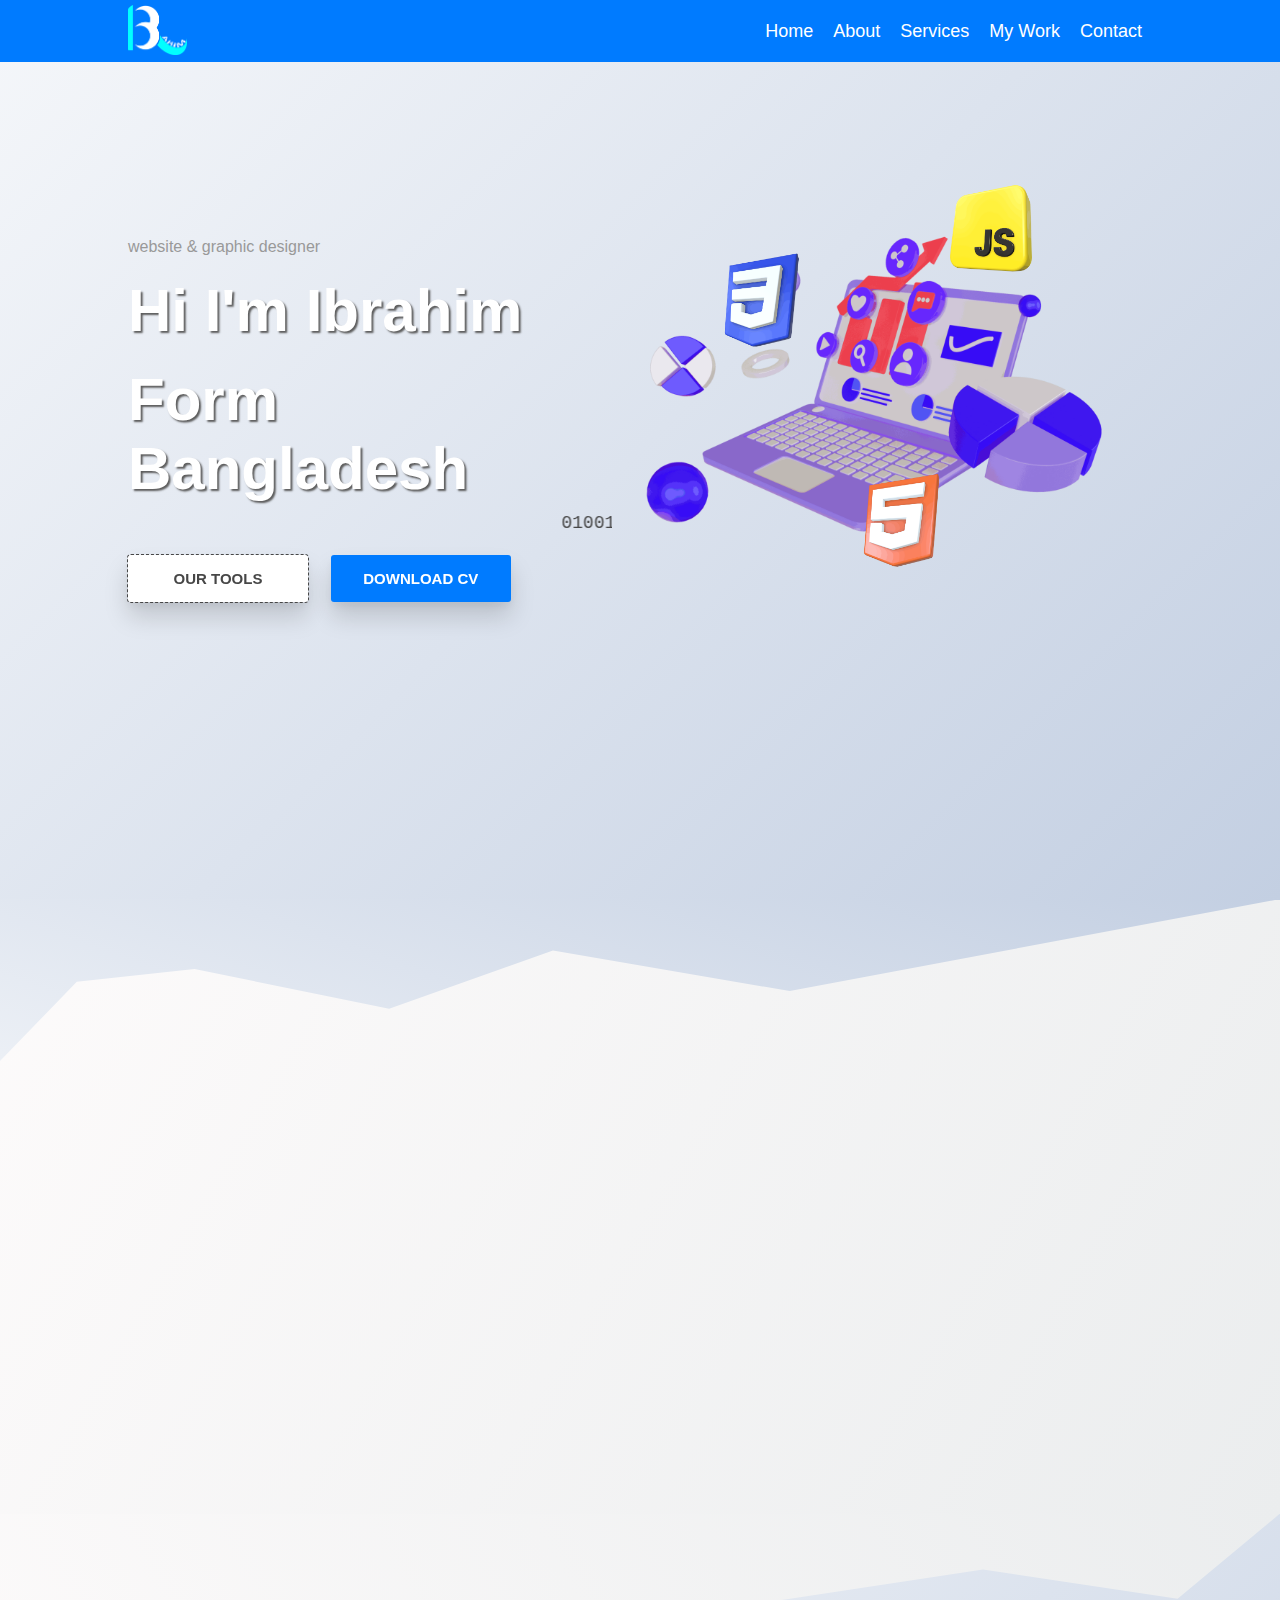
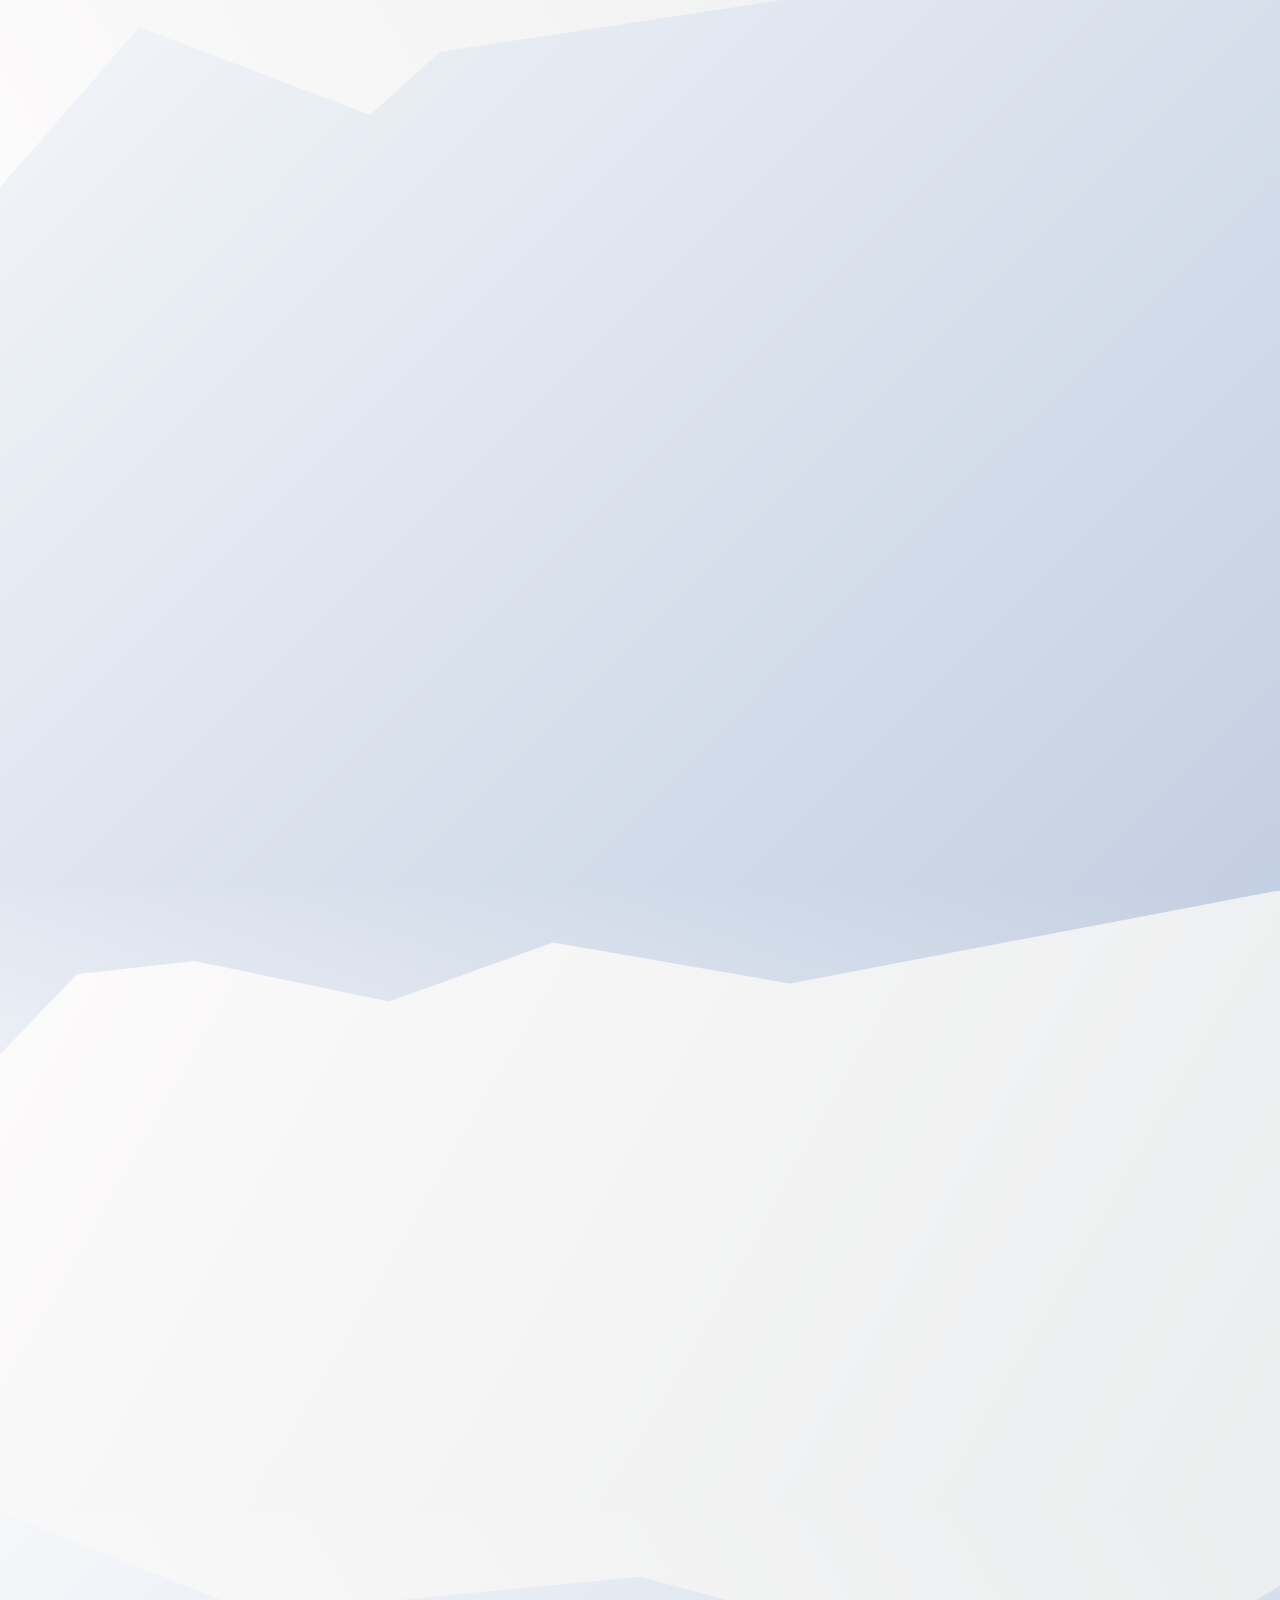
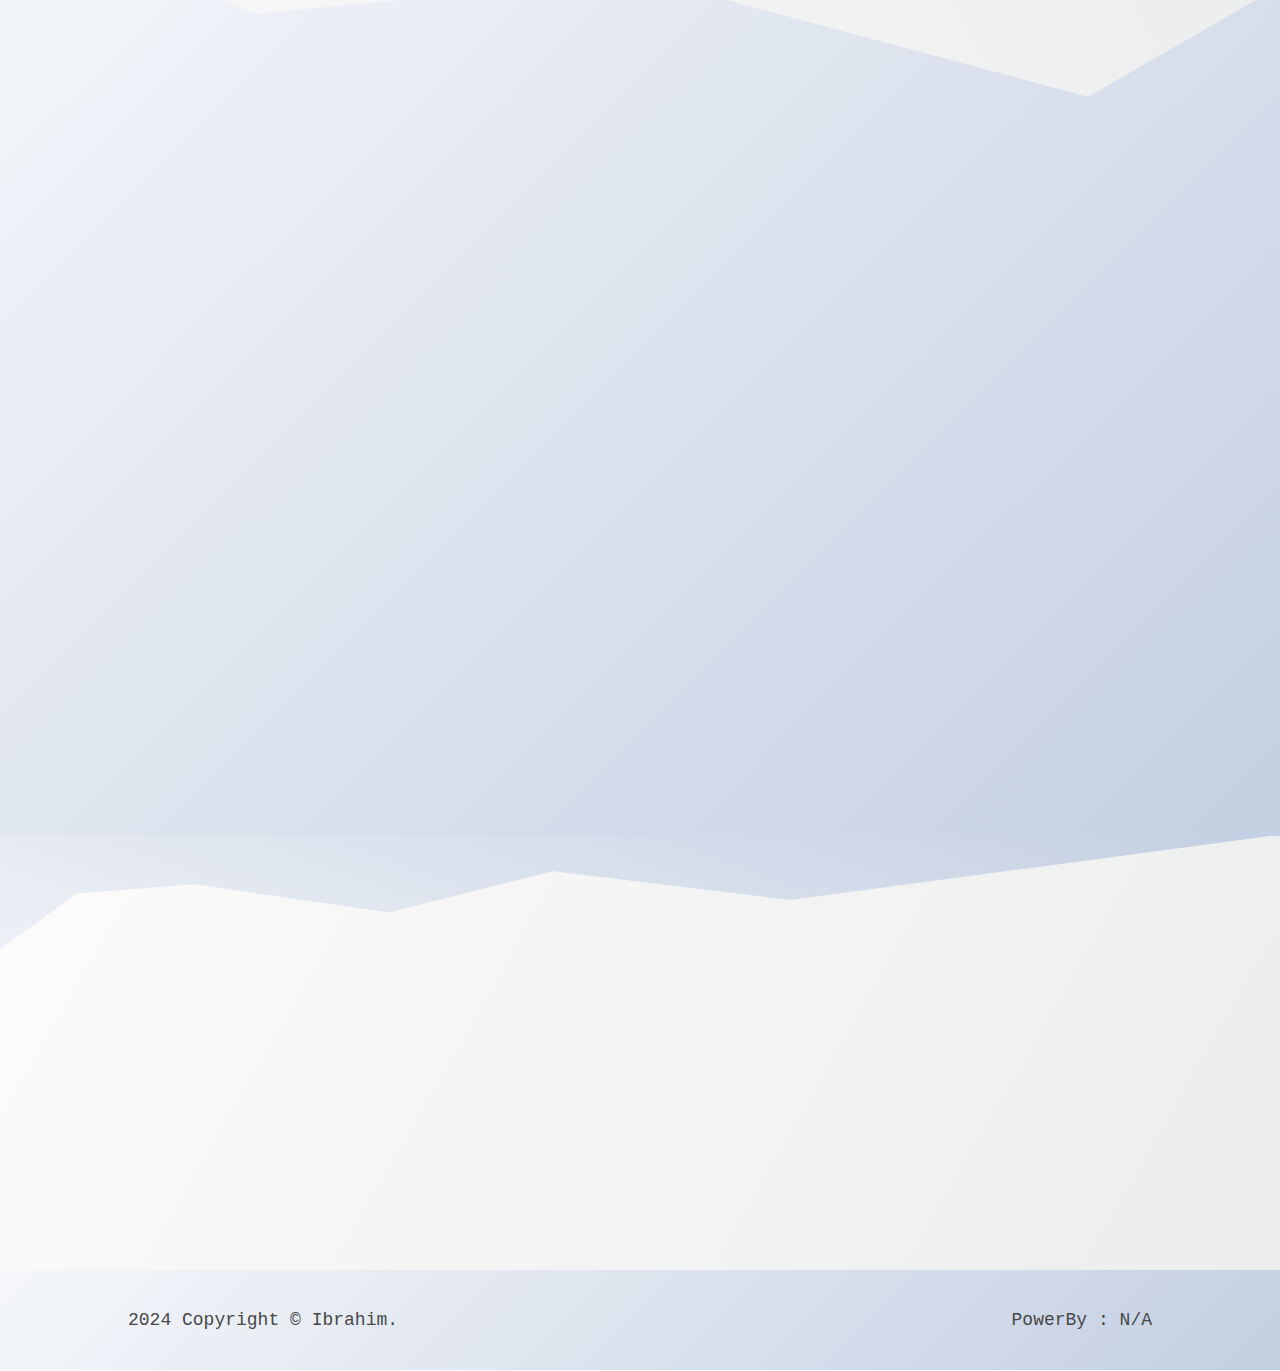
==== index.html @ 0390ce44 "v-1.0.0" ====
<!DOCTYPE html>
<html lang="en">
<head>
    <meta charset="UTF-8">
    <meta name="viewport" content="width=device-width, initial-scale=1.0">
    <link rel="shortcut icon" href="resources/img/html/title-logo.png" type="image/x-icon">
    <title>IBRAHIM</title>
    <!-- css -->
    <link rel="stylesheet" href="resources/css/style.css">
    <link rel="stylesheet" href="resources/css/resopnsiv.css">
    <link rel="stylesheet" href="resources/css/animatad.css">
    <!-- fontawesome -->
    <link rel="stylesheet" href="https://cdnjs.cloudflare.com/ajax/libs/font-awesome/6.4.2/css/all.min.css" integrity="sha512-z3gLpd7yknf1YoNbCzqRKc4qyor8gaKU1qmn+CShxbuBusANI9QpRohGBreCFkKxLhei6S9CQXFEbbKuqLg0DA==" crossorigin="anonymous" referrerpolicy="no-referrer" />
</head>
<body>
    <div class="loading-box" id="spinner" style="display:none;">
        <div class="spinner"></div>
    </div>
    <header id="home">
        <nav>
            <div class="row nav-row">
                <div class="logo-box">
                    <a href="#home"><img src="resources/img/html/logo.png" alt="IBRAHIM"></a>
                </div>
                <div class="small-menu">
                    <ul class="menu" id="menu">
                        <li><a href="#home"><i class="fa-solid fa-house"></i><span>home</span></a></li>
                        <li><a href="#about"><i class="fa-solid fa-user"></i><span>about</span></a></li>
                        <li><a href="#services"><i class="fa-solid fa-code-branch"></i><span>services</span></a></li>
                        <li><a href="#my-work"><i class="fa-regular fa-file-code"></i><span>my work</span></a></li>
                        <li><a href="#contact"><i class="fa-solid fa-id-card"></i><span>contact</span></a></li>
                    </ul>
                </div>
                <div class="nav-menu-box">
                    <div class="menu-icon" id="menu-icon">
                        <svg viewBox="0 0 1024 1024" class="icon" xmlns="http://www.w3.org/2000/svg"><path fill="#000000" d="M160 448a32 32 0 01-32-32V160.064a32 32 0 0132-32h256a32 32 0 0132 32V416a32 32 0 01-32 32H160zm448 0a32 32 0 01-32-32V160.064a32 32 0 0132-32h255.936a32 32 0 0132 32V416a32 32 0 01-32 32H608zM160 896a32 32 0 01-32-32V608a32 32 0 0132-32h256a32 32 0 0132 32v256a32 32 0 01-32 32H160zm448 0a32 32 0 01-32-32V608a32 32 0 0132-32h255.936a32 32 0 0132 32v256a32 32 0 01-32 32H608z"/></svg>
                    </div>
                    <ul class="all-device-menu">
                        <li><a href="#home">home</a></li>
                        <div class="noti-hov home-noti">
                            <p class="not-hov-p">! go to home</p>
                        </div>
                        <li><a href="#about">about</a></li>
                        <div class="noti-hov about-noti">
                            <p class="not-hov-p">! go to about</p>
                        </div>
                        <li><a href="#services">services</a></li>
                        <div class="noti-hov services-noti">
                            <p class="not-hov-p">! go to services</p>
                        </div>
                        <li><a href="#my-work">my work</a></li>
                        <div class="noti-hov my-work-noti">
                            <p class="not-hov-p">! go to my work</p>
                        </div>
                        <li><a href="#contact">contact</a></li>
                        <div class="noti-hov contact-noti">
                            <p class="not-hov-p">! go to contact</p>
                        </div>
                    </ul>
                </div>
            </div>
        </nav>
        <!-- header section -->
            <div class="row">
                <div class="header-section">
                    <div class="header-detail">
                        <p class="cap">
                            website & graphic designer
                        </p>
                        <div class="glitch-wrapper">
                            <h1 class="glitch" data-glitch="Hi I'm ibrahim">Hi I'm Ibrahim</h1>
                         </div>
                         <div class="glitch-wrapper">
                            <h1 class="glitch" data-glitch="Form Bangladesh">Form Bangladesh</h1>
                         </div>
                        <marquee class="binary" direction="left">
                            01001001 01000010 01010010 01000001 01001000 01001001 01001101
                        </marquee>
                        <div class="btn-row">
                            <a class="btn small-project" href="#">our tools</a>
                            <div class="noti-hov small-project-noti">
                                <p class="not-hov-p">! Here are all the small projects</p>
                            </div>
                            <a class="btn order-now" href="resources/img/about/ibrahim cv.pdf" download>download cv</a>
                            <div class="noti-hov download-cv-noti">
                                <p class="not-hov-p">! Download my CV</p>
                            </div>
                        </div> 
                    </div>
                    <div class="animatad-icon">
                        <img src="resources/img/3d/3d-laptop.png" alt="laptop" class="moveAni laptop">
                        <img src="resources/img/3d/3d-html.png" alt="html" class="moveAni html">
                        <img src="resources/img/3d/3d-js.png" alt="js" class="moveAni js">
                        <img src="resources/img/3d/3d-css.png" alt="css" class="moveAni css">
                    </div>
                </div>
            </div>
    </header>
    <!-- about section start -->
    <section id="about">
        <div class="row">
            <div class="about-box">
                <div class="about-col-a">
                    <img class="profile scroll-to-left" src="resources/img/about/ibrahim.jpg" alt="ibrahim">
                </div>
                <div class="about-col-b">
                    <h2 class="scroll-to-bottom about-h2">about me</h2>
                    <div class="about-me-detail scroll-to-bottom">
                        <ul>
                            <li><b>Name :</b> Ibrahim</li>
                            <li><b>Country :</b> Bangladesh</li>
                            <li><b>City :</b> Dhaka</li>
                            <li><b>Mobile :</b> +880 1908-111251</li>
                        </ul>
                    </div>
                    <p class="about-des scroll-to-bottom">
                        I am Ibrahim, an 11th grade student from Bangladesh, a budding graphic and web designer. With a keen eye for aesthetics and a passion for digital artistry, I have mastered the craft of creating visually stunning websites and graphics. My creative journey holds immense potential, promising a dynamic future in design.
                    </p>
                    <div class="tab-titles scroll-to-bottom">
                        <p class="tab-links active-link p-btn" onclick="opentab('education')">Education</p>
                        <p class="tab-links p-btn" onclick="opentab('skills')">Skills</p>
                        <p class="tab-links p-btn" onclick="opentab('experience')">Experience</p>
                    </div>
                    <div class="tab-contents active-tab scroll-to-bottom" id="education">
                        <table>
                            <tr>
                                <th>school</th>
                                <th>Grade</th>
                                <th>year</th>
                                <th>gpa</th>
                            </tr>
                            <tr>
                                <td>PBGPS</td>
                                <td>PSC</td>
                                <td>2015</td>
                                <td>3.08</td>
                            </tr>
                            <tr>
                                <td>BHS</td>
                                <td>JSC</td>
                                <td>2020</td>
                                <td>n/a</td>
                            </tr>
                            <tr>
                                <td>BHS</td>
                                <td>SSC</td>
                                <td>2023</td>
                                <td>3.82</td>
                            </tr>
                            <tr>
                                <td>ADC</td>
                                <td>HSC</td>
                                <td>coming soon</td>
                                <td>coming soon</td>
                            </tr>
                        </table>
                    </div>
                    <div class="tab-contents tab-contents-2 scroll-to-bottom" id="skills">
                        <ul>
                            <li>web Devlopment</li>
                            <li>graphic design</li>
                            <li>microsoft office</li>
                        </ul>
                    </div>
                    <div class="tab-contents tab-contents-3 scroll-to-bottom" id="experience">
                        <div class="about-skill-btn">
                            <p class="tab-about-skill active-about-skill p-btn" onclick="openskilltab('web')">Web</p>
                            <p class="tab-about-skill p-btn" onclick="openskilltab('graphic')">Graphic</p>
                            <p class="tab-about-skill p-btn" onclick="openskilltab('office')">Office</p>
                        </div>
                        <table id="web" class="tab-about-contents active-about-tab">
                            <tr>
                                <th>Company</th>
                                <td>my home</td>
                            </tr>
                            <tr>
                                <th>Duration</th>
                                <td>feb 2022 - now</td>
                            </tr>
                            <tr>
                                <th>Responsibilities</th>
                                <td rowspan="5">
                                    <ul class="about-ul-li">
                                        <li>Developed and maintained the company website.</li>
                                        <li>Implemented responsive design to ensure usability on various devices.</li>
                                        <li>Collaborated with the design team to enhance user experience.</li>
                                    </ul>
                                </td>
                            </tr>
                            <tr>
                                <td></td>
                            </tr>
                            <tr>
                                <td></td>
                            </tr>
                            <tr>
                                <td></td>
                            </tr>
                            <tr>
                                <td></td>
                            </tr>
                        </table>
                        <table id="graphic" class="tab-about-contents">
                            <tr>
                                <th>Company</th>
                                <td>Gazistationary</td>
                            </tr>
                            <tr>
                                <th>Duration</th>
                                <td>jan 2023 - jan 2024</td>
                            </tr>
                            <tr>
                                <th>Responsibilities</th>
                                <td rowspan="5">
                                    <ul class="about-ul-li">
                                        <li>Created visual content for marketing campaigns.</li>
                                        <li>Designed logos, brochures, and social media graphics.</li>
                                        <li>Worked closely with clients to understand their design needs.</li>
                                    </ul>
                                </td>
                            </tr>
                            <tr>
                                <td></td>
                            </tr>
                            <tr>
                                <td></td>
                            </tr>
                            <tr>
                                <td></td>
                            </tr>
                            <tr>
                                <td></td>
                            </tr>
                        </table>
                        <table id="office" class="tab-about-contents">
                            <tr>
                                <th>Company</th>
                                <td>Gazistationary</td>
                            </tr>
                            <tr>
                                <th>Duration</th>
                                <td>jan 2023 - jan 2024</td>
                            </tr>
                            <tr>
                                <th>Responsibilities</th>
                                <td rowspan="5">
                                    <ul class="about-ul-li">
                                        <li>Prepared and edited documents in Microsoft Word, ensuring accuracy and professionalism.</li>
                                        <li>Maintained and organized data in Excel, utilizing formulas and pivot tables for data analysis.</li>
                                        <li>Designed engaging PowerPoint presentations for team meetings and client pitches.</li>
                                    </ul>
                                </td>
                            </tr>
                            <tr>
                                <td></td>
                            </tr>
                            <tr>
                                <td></td>
                            </tr>
                            <tr>
                                <td></td>
                            </tr>
                            <tr>
                                <td></td>
                            </tr>
                        </table>
                    </div>
                </div>
            </div>
        </div>
    </section>
    <!-- about section end -->
    <!-- skill section start -->
    <section id="skill">
        <div class="row">
            <h2 class="scroll-to-bottom">my skills</h2>
        </div>
        <div class="row">
            <div class="skill-btn scroll-to-bottom">
                <p class="tab-skill active-skill p-btn" onclick="openSkill('all', event)">all</p>
                <p class="tab-skill p-btn" onclick="openSkill('web-design', event)">Web</p>
                <p class="tab-skill p-btn" onclick="openSkill('graphic-design', event)">Graphic</p>
                <p class="tab-skill p-btn" onclick="openSkill('ms-office', event)">MS Office</p>
            </div>
        </div>
        <div class="row">
            <!-- web-design -->
            <div class="tab-skill-content" id="web-design">
                <h3 class="scroll-to-bottom">web design</h3>
                <div class="table-box">
                    <table>
                        <tr class="scroll-to-bottom">
                            <td><img src="resources/img/softwer-logo/web/html.png" alt="HTML" class="skill-icon"></td>
                            <td id="skill-text">html</td>
                            <td>
                                <div class="skill-box">
                                    <div class="skill-persen html">
                                        <p>85%</p>
                                    </div>
                                </div>
                            </td>
                        </tr>
                        <tr class="scroll-to-bottom">
                            <td><img src="resources/img/softwer-logo/web/css.png" alt="css" class="skill-icon"></td>
                            <td class="skill-text">css</td>
                            <td>
                                <div class="skill-box">
                                    <div class="skill-persen css">
                                        <p>75%</p>
                                    </div>
                                </div>
                            </td>
                        </tr>
                        <tr class="scroll-to-bottom">
                            <td><img src="resources/img/softwer-logo/web/js.png" alt="js" class="skill-icon"></td>
                            <td class="skill-text">Javascript</td>
                            <td>
                                <div class="skill-box">
                                    <div class="skill-persen js">
                                        <p>20%</p>
                                    </div>
                                </div>
                            </td>
                        </tr>
                    </table>
                    <!------------ table ------------>
                    <table>
                        <tr class="scroll-to-bottom">
                            <td><img src="resources/img/softwer-logo/web/php.png" alt="php" class="skill-icon"></td>
                            <td class="skill-text">php</td>
                            <td>
                                <div class="skill-box">
                                    <div class="skill-persen php">
                                        <p></p>
                                    </div>
                                </div>
                            </td>
                        </tr>
                        <tr class="scroll-to-bottom">
                            <td><img src="resources/img/softwer-logo/web/typescript.png" alt="TY" class="skill-icon"></td>
                            <td class="skill-text">typescript</td>
                            <td>
                                <div class="skill-box">
                                    <div class="skill-persen ty">
                                        <p></p>
                                    </div>
                                </div>
                            </td>
                        </tr>
                        <tr class="scroll-to-bottom">
                            <td><img src="resources/img/softwer-logo/web/react.png" alt="react" class="skill-icon"></td>
                            <td class="skill-text">react</td>
                            <td>
                                <div class="skill-box">
                                    <div class="skill-persen react">
                                        <p></p>
                                    </div>
                                </div>
                            </td>
                        </tr>
                    </table>
                    <!------------ table ------------>
                    <table>
                        <tr class="scroll-to-bottom">
                            <td><img src="resources/img/softwer-logo/web/rust.png" alt="rust" class="skill-icon"></td>
                            <td class="skill-text">rust</td>
                            <td>
                                <div class="skill-box">
                                    <div class="skill-persen rust">
                                        <p></p>
                                    </div>
                                </div>
                            </td>
                        </tr>
                        <tr class="scroll-to-bottom">
                            <td><img src="resources/img/softwer-logo/web/python.png" alt="python" class="skill-icon"></td>
                            <td class="skill-text">python</td>
                            <td>
                                <div class="skill-box">
                                    <div class="skill-persen python">
                                        <p></p>
                                    </div>
                                </div>
                            </td>
                        </tr>
                        <tr class="scroll-to-bottom">
                            <td><img src="resources/img/softwer-logo/web/swift.png" alt="SWIFT" class="skill-icon"></td>
                            <td class="skill-text">swift</td>
                            <td>
                                <div class="skill-box">
                                    <div class="skill-persen swift">
                                        <p></p>
                                    </div>
                                </div>
                            </td>
                        </tr>
                    </table>
                </div>
            </div>
            <!-- graphic-design -->
            <div class="tab-skill-content" id="graphic-design">
                <h3 class="scroll-to-bottom">graphic design</h3>
                <div class="table-box">
                    <table>
                        <tr class="scroll-to-bottom">
                            <td><img src="resources/img/softwer-logo/graphic/photoshop.png" alt="photoshop" class="skill-icon"></td>
                            <td class="skill-text">photoshop</td>
                            <td>
                                <div class="skill-box">
                                    <div class="skill-persen photoshop">
                                        <p>70%</p>
                                    </div>
                                </div>
                            </td>
                        </tr>
                        <tr class="scroll-to-bottom">
                            <td><img src="resources/img/softwer-logo/graphic/illustrotor.png" alt="illustrotor" class="skill-icon"></td>
                            <td class="skill-text">illustrotor</td>
                            <td>
                                <div class="skill-box">
                                    <div class="skill-persen illustrotor">
                                        <p>45%</p>
                                    </div>
                                </div>
                            </td>
                        </tr>
                        <tr class="scroll-to-bottom">
                            <td><img src="resources/img/softwer-logo/graphic/canva.png" alt="canva" class="skill-icon"></td>
                            <td class="skill-text">canva</td>
                            <td>
                                <div class="skill-box">
                                    <div class="skill-persen canva">
                                        <p>51%</p>
                                    </div>
                                </div>
                            </td>
                        </tr>
                    </table>
                    <!------------ table ------------>
                    <table>
                        <tr class="scroll-to-bottom">
                            <td><img src="resources/img/softwer-logo/graphic/inDesign.png" alt="inDesign" class="skill-icon"></td>
                            <td class="skill-text">inDesign</td>
                            <td>
                                <div class="skill-box">
                                    <div class="skill-persen inDesign">
                                        <p>20%</p>
                                    </div>
                                </div>
                            </td>
                        </tr>
                        <tr class="scroll-to-bottom">
                            <td><img src="resources/img/softwer-logo/graphic/figma.png" alt="figma" class="skill-icon"></td>
                            <td class="skill-text">figma</td>
                            <td>
                                <div class="skill-box">
                                    <div class="skill-persen figma">
                                        <p>55%</p>
                                    </div>
                                </div>
                            </td>
                        </tr>
                        <tr class="scroll-to-bottom">
                            <td><img src="resources/img/softwer-logo/graphic/GIMP.png" alt="gimp" class="skill-icon"></td>
                            <td class="skill-text">gimp</td>
                            <td>
                                <div class="skill-box">
                                    <div class="skill-persen gimp">
                                        <p></p>
                                    </div>
                                </div>
                            </td>
                        </tr>
                    </table>
                    <!------------ table ------------>
                    <table>
                        <tr class="scroll-to-bottom">
                            <td><img src="resources/img/softwer-logo/graphic/blender.png" alt="blender" class="skill-icon"></td>
                            <td class="skill-text">blender</td>
                            <td>
                                <div class="skill-box">
                                    <div class="skill-persen blender">
                                        <p></p>
                                    </div>
                                </div>
                            </td>
                        </tr>
                        <tr class="scroll-to-bottom">
                            <td><img src="resources/img/softwer-logo/graphic/pixlr.png" alt="pixlr" class="skill-icon"></td>
                            <td class="skill-text">pixlr</td>
                            <td>
                                <div class="skill-box">
                                    <div class="skill-persen pixlr">
                                        <p></p>
                                    </div>
                                </div>
                            </td>
                        </tr>
                        <tr class="scroll-to-bottom">
                            <td><img src="resources/img/softwer-logo/graphic/Affinity_Photo.png" alt="Affinity_Photo" class="skill-icon"></td>
                            <td class="skill-text">affinity photo</td>
                            <td>
                                <div class="skill-box">
                                    <div class="skill-persen Affinity_Photo">
                                        <p></p>
                                    </div>
                                </div>
                            </td>
                        </tr>
                    </table>
                </div>
            </div>
            <!-- ms-office -->
            <div class="tab-skill-content" id="ms-office">
                <h3 class="scroll-to-bottom">ms office</h3>
                <div class="table-box">
                    <table>
                        <tr class="scroll-to-bottom">
                            <td><img src="resources/img/softwer-logo/office/msWord.png" alt="word" class="skill-icon"></td>
                            <td class="skill-text">word</td>
                            <td>
                                <div class="skill-box">
                                    <div class="skill-persen word">
                                        <p>90%</p>
                                    </div>
                                </div>
                            </td>
                        </tr>
                        <tr class="scroll-to-bottom">
                            <td><img src="resources/img/softwer-logo/office/msExcel.png" alt="excel" class="skill-icon"></td>
                            <td class="skill-text">excel</td>
                            <td>
                                <div class="skill-box">
                                    <div class="skill-persen excel">
                                        <p>65%%</p>
                                    </div>
                                </div>
                            </td>
                        </tr>
                        <tr class="scroll-to-bottom">
                            <td><img src="resources/img/softwer-logo/office/msPowerpoints.png" alt="powerPoint" class="skill-icon"></td>
                            <td class="skill-text">powerPoint</td>
                            <td>
                                <div class="skill-box">
                                    <div class="skill-persen powerPoint">
                                        <p>70%</p>
                                    </div>
                                </div>
                            </td>
                        </tr>
                    </table>
                    <!------------ table ------------>
                    <table>
                        <tr class="scroll-to-bottom">
                            <td><img src="resources/img/softwer-logo/office/OneNote.png" alt="OneNote" class="skill-icon"></td>
                            <td class="skill-text">OneNote</td>
                            <td>
                                <div class="skill-box">
                                    <div class="skill-persen OneNote">
                                        <p>20%</p>
                                    </div>
                                </div>
                            </td>
                        </tr>
                        <tr class="scroll-to-bottom">
                            <td><img src="resources/img/softwer-logo/office/Outlook.png" alt="Outlook" class="skill-icon"></td>
                            <td class="skill-text">Outlook</td>
                            <td>
                                <div class="skill-box">
                                    <div class="skill-persen Outlook">
                                        <p></p>
                                    </div>
                                </div>
                            </td>
                        </tr>
                        <tr class="scroll-to-bottom">
                            <td><img src="resources/img/softwer-logo/office/Publisher.png" alt="publisher" class="skill-icon"></td>
                            <td class="skill-text">publisher</td>
                            <td>
                                <div class="skill-box">
                                    <div class="skill-persen publisher">
                                        <p>20%</p>
                                    </div>
                                </div>
                            </td>
                        </tr>
                    </table>
                    <!------------ table ------------>
                    <table>
                        <tr class="scroll-to-bottom">
                            <td><img src="resources/img/softwer-logo/office/Access.png" alt="Access" class="skill-icon"></td>
                            <td class="skill-text">Access</td>
                            <td>
                                <div class="skill-box">
                                    <div class="skill-persen Access">
                                        <p>20%</p>
                                    </div>
                                </div>
                            </td>
                        </tr>
                        <tr class="scroll-to-bottom">
                            <td><img src="resources/img/softwer-logo/office/Skype_for_Business.png" alt="slype_for_business" class="skill-icon"></td>
                            <td class="skill-text">skype for business</td>
                            <td>
                                <div class="skill-box">
                                    <div class="skill-persen slype_for_business">
                                        <p></p>
                                    </div>
                                </div>
                            </td>
                        </tr>
                    </table>
                </div>
            </div>
        </div>
    </section>
    <!-- skill section end -->
    <!-- my services section start -->
    <section id="services">
        <div class="row">
            <h2 class="scroll-to-bottom">our services</h2>
        </div>
        <div class="row">
            <div class="services-box scroll-to-bottom">
                <div class="services-icon">
                    <?xml version='1.0' encoding='iso-8859-1'?>
                    <!-- License: CC0. Made by SVG Repo: https://www.svgrepo.com/svg/59637/coding -->
                    <svg version="1.1" xmlns="http://www.w3.org/2000/svg" viewBox="0 0 470 470" xmlns:xlink="http://www.w3.org/1999/xlink" enable-background="new 0 0 470 470">
                    <g>
                        <path d="m167.313,209.123c-2.12-3.559-6.723-4.726-10.281-2.605l-87.369,52.039c-2.271,1.352-3.663,3.8-3.663,6.443s1.392,5.091 3.662,6.443l87.369,52.039c1.203,0.717 2.525,1.058 3.831,1.058 2.556,0 5.048-1.308 6.45-3.663 2.12-3.559 0.953-8.162-2.605-10.281l-76.551-45.596 76.551-45.596c3.559-2.119 4.726-6.722 2.606-10.281z"/>
                        <path d="m302.688,320.877c1.403,2.356 3.894,3.663 6.45,3.663 1.306,0 2.628-0.341 3.831-1.058l87.369-52.039c2.271-1.353 3.662-3.8 3.662-6.443s-1.392-5.091-3.662-6.443l-87.369-52.039c-3.558-2.12-8.163-0.954-10.281,2.605-2.12,3.559-0.953,8.162 2.605,10.281l76.551,45.596-76.551,45.596c-3.559,2.119-4.726,6.722-2.605,10.281z"/>
                        <path d="m263.72,208.78l-69.893,104.078c-2.309,3.438-1.394,8.098 2.045,10.408 1.284,0.862 2.737,1.274 4.175,1.274 2.415,0 4.786-1.165 6.233-3.32l69.893-104.078c2.309-3.438 1.394-8.098-2.045-10.408-3.441-2.309-8.1-1.392-10.408,2.046z"/>
                        <path d="m462.5,22.5h-455c-4.143,0-7.5,3.358-7.5,7.5v410c0,4.142 3.357,7.5 7.5,7.5h455c4.143,0 7.5-3.358 7.5-7.5v-80c0-4.142-3.357-7.5-7.5-7.5s-7.5,3.358-7.5,7.5v72.5h-440v-335h440v232.5c0,4.142 3.357,7.5 7.5,7.5s7.5-3.358 7.5-7.5v-300c0-4.142-3.357-7.5-7.5-7.5zm-447.5,15h277.5v45h-277.5v-45zm292.5,45v-45h147.5v45h-147.5z"/>
                        <path d="m381.5,52c-4.411,0-8,3.589-8,8s3.589,8 8,8 8-3.589 8-8-3.589-8-8-8z"/>
                        <path d="m340.5,52c-4.411,0-8,3.589-8,8s3.589,8 8,8 8-3.589 8-8-3.589-8-8-8z"/>
                        <path d="m422.5,52c-4.411,0-8,3.589-8,8s3.589,8 8,8 8-3.589 8-8-3.589-8-8-8z"/>
                    </g>
                    </svg>
                </div>
                <div class="services-title">
                    <h3>Web Design</h3>
                </div>
                <div class="services-detail">
                    <p>
                        I create responsive and aesthetically pleasing websites using HTML, CSS, and JavaScript. My designs ensure a seamless experience across all devices.
                    </p>
                </div>
                <div class="button">
                    <a href="#" class="btn see-more">see more...</a>
                </div>
            </div>
            <div class="services-box scroll-to-bottom">
                <div class="services-icon">
                    <?xml version="1.0" encoding="utf-8"?>
                    <!-- License: CC Attribution. Made by Shannon E. Thomas: https://dribbble.com/shannonethomas -->
                    <svg version="1.1" id="Uploaded to svgrepo.com" xmlns="http://www.w3.org/2000/svg" xmlns:xlink="http://www.w3.org/1999/xlink" 
                         viewBox="0 0 32 32" xml:space="preserve">
                    <path class="feather_een" d="M29,4H3C1.343,4,0,5.343,0,7v16c0,1.657,1.343,3,3,3h9v3h-1.5c-0.276,0-0.5,0.224-0.5,0.5l0,0
                        c0,0.276,0.224,0.5,0.5,0.5h11c0.276,0,0.5-0.224,0.5-0.5l0,0c0-0.276-0.224-0.5-0.5-0.5H20v-3h9c1.657,0,3-1.343,3-3V7
                        C32,5.343,30.657,4,29,4z M19,29h-6v-3h6V29z M31,23c0,1.105-0.895,2-2,2H3c-1.105,0-2-0.895-2-2V7c0-1.105,0.895-2,2-2h26
                        c1.105,0,2,0.895,2,2V23z M25.805,9.03c-0.782-0.154-1.475,0.3-1.713,0.97H18V9h-4v1H7.908C7.67,9.33,6.976,8.876,6.195,9.03
                        c-0.573,0.113-1.04,0.572-1.16,1.144C4.83,11.145,5.565,12,6.5,12c0.652,0,1.202-0.419,1.408-1H14v0.224
                        c-4.388,0.897-7.745,4.658-7.986,9.246C5.999,20.757,6.227,21,6.515,21h0c0.263,0,0.484-0.204,0.497-0.467
                        c0.209-4.065,3.134-7.41,6.988-8.289V13h4v-0.757c3.854,0.88,6.779,4.225,6.988,8.289C25.002,20.796,25.222,21,25.485,21h0
                        c0.288,0,0.516-0.243,0.501-0.53c-0.241-4.588-3.598-8.349-7.986-9.246V11h6.092c0.207,0.581,0.756,1,1.408,1
                        c0.935,0,1.67-0.855,1.466-1.826C26.845,9.602,26.378,9.143,25.805,9.03z M6.5,11C6.224,11,6,10.776,6,10.5S6.224,10,6.5,10
                        S7,10.224,7,10.5S6.776,11,6.5,11z M17,12h-2v-2h2V12z M25.5,11c-0.276,0-0.5-0.224-0.5-0.5s0.224-0.5,0.5-0.5s0.5,0.224,0.5,0.5
                        S25.776,11,25.5,11z"/>
                    </svg>
                </div>
                <div class="services-title">
                    <h3>Graphic Design</h3>
                </div>
                <div class="services-detail">
                    <p>
                        With expertise in Photoshop, Illustrator, and Figma, I design visually compelling graphics, logos, and illustrations that elevate brand identity.
                    </p>
                </div>
                <div class="button">
                    <a href="#" class="btn see-more">see more...</a>
                </div>
            </div>
            <div class="services-box scroll-to-bottom">
                <div class="services-icon">
                    <?xml version="1.0" encoding="iso-8859-1"?>
                    <!-- Generator: Adobe Illustrator 19.0.0, SVG Export Plug-In . SVG Version: 6.00 Build 0)  -->
                    <!-- License: CC0. Made by SVG Repo: https://www.svgrepo.com/svg/76260/office -->
                    <svg version="1.1" id="Capa_1" xmlns="http://www.w3.org/2000/svg" xmlns:xlink="http://www.w3.org/1999/xlink" x="0px" y="0px"
                        viewBox="0 0 56 56" style="enable-background:new 0 0 56 56;" xml:space="preserve">
                    <g>
                        <path d="M50.794,4.953l-16-4.909c-0.22-0.067-0.458-0.058-0.67,0.03l-29,11.8C4.747,12.027,4.5,12.393,4.5,12.8v31.346
                            c0,0.417,0.259,0.79,0.649,0.937l29,10.854C34.262,55.979,34.381,56,34.5,56c0.08,0,0.16-0.01,0.238-0.029l16-3.928
                            c0.447-0.109,0.762-0.51,0.762-0.971V5.909C51.5,5.47,51.213,5.082,50.794,4.953z M14.894,41.919
                            C15.262,41.762,15.5,41.401,15.5,41V13.812l17-3.579v36.602l-21.395-3.291L14.894,41.919z M49.5,50.288l-14.938,3.667
                            l-21.685-8.116l20.472,3.15C33.398,48.996,33.449,49,33.5,49c0.237,0,0.469-0.084,0.651-0.241C34.373,48.57,34.5,48.292,34.5,48V9
                            c0-0.302-0.136-0.587-0.37-0.776c-0.234-0.191-0.542-0.264-0.836-0.202l-19,4C13.831,12.119,13.5,12.528,13.5,13v27.341
                            l-6.394,2.74c-0.205,0.088-0.368,0.238-0.473,0.421L6.5,43.452V13.473L34.547,2.061L49.5,6.649V50.288z"/>
                    </g>
                    </svg>
                </div>
                <div class="services-title">
                    <h3>MS Office Applications</h3>
                </div>
                <div class="services-detail">
                    <p>
                        I offer professional services in MS Word, Excel, and PowerPoint, including document creation, data analysis, and presentation design to enhance productivity.
                    </p>
                </div>
                <div class="button">
                    <a href="#" class="btn see-more">see more...</a>
                </div>
            </div>
        </div>
    </section>
    <!-- my services section end -->
    <!-- my work section start -->
    <section id="my-work">
        <div class="row">
            <h2 class="scroll-to-bottom">my works</h2>
        </div>
        <div class="row">
            <div class="work-body">
                <div class="work-box scroll-to-bottom">
                    <div class="work-thumb">
                        <img src="resources/img/myWork/cuda-template-thumb.png" alt="cuda">
                    </div>
                    <div class="title-box">
                        <h6>cuda</h6>
                        <div class="work-menu-box">
                            <div class="icon-box work-icon">
                                <i class="fa-solid fa-ellipsis-vertical"></i>
                            </div>
                            <div class="work-menu">
                                <a href="#"><i class="fa-solid fa-arrow-down"></i><p>Download</p></a>
                                <a href="" class="share-link"><i class="fa-regular fa-share-from-square"></i><p>Share</p></a>
                                <a href="#contact"><i class="fa-regular fa-flag"></i><p>Report</p></a>
                            </div>
                        </div>
                    </div>
                    <div class="work-details">
                        <p>This cuda project is my first project. I did this design first after learning web design.</p>
                    </div>
                    <div class="buttons">
                        <a href="https://ibrahimis5684.github.io/cuda/" target="_blank" class="p-btn work-visit-btn">visit</a>
                    </div>
                </div>
                <div class="work-box scroll-to-bottom">
                    <div class="work-thumb">
                        <img src="resources/img/myWork/various-template.png" alt="petcare">
                    </div>
                    <div class="title-box">
                        <h6>petcare</h6>
                        <div class="work-menu-box">
                            <div class="icon-box work-icon">
                                <i class="fa-solid fa-ellipsis-vertical"></i>
                            </div>
                            <div class="work-menu">
                                <a href="#"><i class="fa-solid fa-arrow-down"></i><p>Download</p></a>
                                <a href="" class="share-link"><i class="fa-regular fa-share-from-square"></i><p>Share</p></a>
                                <a href="#contact"><i class="fa-regular fa-flag"></i><p>Report</p></a>
                            </div>
                        </div>
                    </div>
                    <div class="work-details">
                        <p>This petcare project is my second project. Made it to improve my skills.</p>
                    </div>
                    <div class="buttons">
                        <a href="https://ibrahimis5684.github.io/petCare/" target="_blank" class="p-btn work-visit-btn">visit</a>
                    </div>
                </div>
                <div class="work-box scroll-to-bottom">
                    <div class="work-thumb">
                        <img src="resources/img/myWork/car-store.png" alt="carstore">
                    </div>
                    <div class="title-box">
                        <h6>carstore</h6>
                        <div class="work-menu-box">
                            <div class="icon-box work-icon">
                                <i class="fa-solid fa-ellipsis-vertical"></i>
                            </div>
                            <div class="work-menu">
                                <a href="#"><i class="fa-solid fa-arrow-down"></i><p>Download</p></a>
                                <a href="" class="share-link"><i class="fa-regular fa-share-from-square"></i><p>Share</p></a>
                                <a href="#contact"><i class="fa-regular fa-flag"></i><p>Report</p></a>
                            </div>
                        </div>
                    </div>
                    <div class="work-details">
                        <p>This carstore project is my third project. Made it to improve my skills.</p>
                    </div>
                    <div class="buttons">
                        <a href="https://ibrahimis5684.github.io/Car-Accessories/" target="_blank" class="p-btn work-visit-btn">visit</a>
                    </div>
                </div>
                <div class="work-box scroll-to-bottom">
                    <div class="work-thumb">
                        <img src="resources/img/myWork/American Food.png" alt="carstore">
                    </div>
                    <div class="title-box">
                        <h6>carstore</h6>
                        <div class="work-menu-box">
                            <div class="icon-box work-icon">
                                <i class="fa-solid fa-ellipsis-vertical"></i>
                            </div>
                            <div class="work-menu">
                                <a href="#"><i class="fa-solid fa-arrow-down"></i><p>Download</p></a>
                                <a href="" class="share-link"><i class="fa-regular fa-share-from-square"></i><p>Share</p></a>
                                <a href="#contact"><i class="fa-regular fa-flag"></i><p>Report</p></a>
                            </div>
                        </div>
                    </div>
                    <div class="work-details">
                        <p>Made it to improve my skills..</p>
                    </div>
                    <div class="buttons">
                        <a href="https://ibrahimis5684.github.io/american-food/" target="_blank" class="p-btn work-visit-btn">visit</a>
                    </div>
                </div>
                <div id="share-popup" class="share-popup">
                    <div class="popup-content">
                        <span class="close-btn">&times;</span>
                        <h3>Share This Content</h3>
                        <div class="copy-container">
                            <input type="text" value="https://ibrahimis5684.github.io/Portfolio/#my-work" id="copy-text" readonly>
                            <button class="copy-button" onclick="copyToClipboard()">Copy</button>
                            <span id="copy-feedback"></span>
                        </div>
                    </div>
                </div>
            </div>
        </div>
    </section>
    <!-- my work section end -->
    <!-- contact section start -->
    <section id="contact">
        <div class="row">
            <div class="contact-a">
                <h3 class="scroll-to-bottom">contact me</h3>
                <div class="e-mail scroll-to-bottom">
                    <i class="fa-regular fa-envelope"></i>
                    <p>ibrahim094islam@gmail.com</p>
                </div>
                <div class="phone scroll-to-bottom">
                    <i class="fa-solid fa-phone"></i>
                    <p>+880 1908-111251</p>
                </div>
                <div class="social-media scroll-to-bottom">
                    <a class="fa" href="https://www.facebook.com/ibrahim094is" target="_blank"><i class="fa-brands fa-facebook-f"></i></a>
                    <a class="in" href="https://www.instagram.com/ibrahim094is/" target="_blank"><i class="fa-brands fa-instagram"></i></a>
                    <a class="x" href="#" target="_blank"><i class="fa-brands fa-x-twitter"></i></a>
                    <a class="yt" href="https://www.youtube.com/@Ibrahim_gd" target="_blank"><i class="fa-brands fa-youtube"></i></a>
                    <a class="wa" href="#" target="_blank"><i class="fa-brands fa-whatsapp"></i></a>
                </div>
            </div>
            <div class="contact-b">
                <form name="submit-to-google-sheet">
                    <input class="value-input scroll-to-bottom" type="text" name="Name" placeholder="Your Name" required>
                    <input class="value-input scroll-to-bottom" type="email" name="Email" placeholder="Your Email Address" required>
                    <textarea class="comment scroll-to-bottom" name="Message" rows="6" placeholder="Your Message"></textarea>
                    <div class="sent-reset-btn-box scroll-to-top">
                        <button type="submit" class="p-btn input-btn" id="submitBtn">Send</button>
                    </div>
                </form>
            </div>
            </div>
        </div>
    </section>
    <!-- contact section end -->
    <!-- footer section start -->
    <footer>
        <div class="row">
            <div class="copyright">
                <p>2024 Copyright &copy; Ibrahim.</p>
            </div>
            <div class="sponser">
                <p>powerBy : <span>N/A</span></p>
            </div>
        </div>
    </footer>
    <!-- footer section end -->
    <!-- java script -->
    <script src="resources/js/script.js"></script>
    <script src="vendors/js/html5shiv-printshiv.min.js"></script>
    <script src="vendors/js/respond.min.js"></script>
    
</body>
</html>
---- resources/css/style.css ----
* {
    margin: 0;
    padding: 0;
    box-sizing: border-box;
}
html {
    scroll-behavior: smooth;
    font-size: 62.5%;
}
:root {
    --background-color: #ffffff;
    --text-color: #999999;
    --hard-text-color: #474747;
    --thim-color: #007bff;
    --thim-hov-color: #0056b3;
    --zero-color: #181818;
    /* background */
    --liner-bg-0-1: #f5f7fa;
    --liner-bg-1-1: #c3cfe2;
    --liner-bg-0-2: #fdfbfb;
    --liner-bg-2-2: #ebedee;
    /*box shedow */
    --p-btn-box-shadow-left: #00000026;
    --p-btn-box-shadow-right: #0000000d;
}
body {
    font-family: 'poppins', sans-serif;
}
::-webkit-scrollbar {
    width: .6rem;
    background: var(--text-color);
}
::-webkit-scrollbar-thumb {
    background: var(--thim-color);
    border-radius: 3rem;
    -webkit-border-radius: 3rem;
    -moz-border-radius: 3rem;
    -ms-border-radius: 3rem;
    -o-border-radius: 3rem;
}
::selection {
    background-color: var(--thim-color);
    color: var(--background-color);
    -webkit-text-fill-color: var(--background-color);
}
/* resuble compunents */
.row {
    padding: 0 10%;
}
ul li {
    list-style-type: none;
}
.btn {
    font-size: 1.5rem;
    text-align: center;
    text-transform: uppercase;
    font-weight: 600;
    color: var(--background-color);
    width: 18rem;
    padding: 1.5rem 0;
    background: var(--thim-color);
    text-decoration: none;
    display: inline-block;
    border-radius: .3rem;
    -webkit-border-radius: .3rem;
    -moz-border-radius: .3rem;
    -ms-border-radius: .3rem;
    -o-border-radius: .3rem;
    cursor: pointer;
    box-shadow: #00000026 0px 15px 25px, #0000000d 0px 5px 10px;
}
.btn:hover {
    background: var(--thim-hov-color);
}
.btn:active {
    background: var(--thim-color);
}
.noti-hov {
    position: absolute;
    top: 0;
    background: var(--background-color);
    padding: 1rem;
    border-radius: .3rem;
    -webkit-border-radius: .3rem;
    -moz-border-radius: .3rem;
    -ms-border-radius: .3rem;
    -o-border-radius: .3rem;
    opacity: 0;
    transition: all ease .4s;
    -webkit-transition: all ease .4s;
    -moz-transition: all ease .4s;
    -ms-transition: all ease .4s;
    -o-transition: all ease .4s;
    box-shadow: rgba(0, 0, 0, 0.15) 0px 15px 25px, rgba(0, 0, 0, 0.05) 0px 5px 10px;
}
.noti-hov::after {
    content: '';
    width: 0;
    height: 0;
    position: absolute;
    left: 0;
    border-style: solid;
    border-width: 2rem 2rem 0 2rem;
    border-color: var(--background-color) transparent transparent transparent;
}
.not-hov-p {
    font-size: 1.5rem;
    text-transform: capitalize;
    font-family: monospace;
}
h2 {
    font-size: 5rem;
    font-weight: 600;
    color: var(--text-color);
    text-transform: uppercase;
}
h3 {
    font-size: 3.5rem;
    font-weight: 600;
    text-transform: capitalize;
    color: var(--hard-text-color);
    margin-top: 3rem;
}
h4 {
    font-size: 2.5rem;
    font-weight: 600;
    text-transform: capitalize;
    margin-top: 2rem;
    color: var(--hard-text-color);
}
h5 {
    font-size: 2.5rem;
    font-weight: 600;
    color: var(--hard-text-color);
}
h6 {
    font-size: 2rem;
    font-weight: 600;
    color: var(--hard-text-color);
    text-transform: capitalize;
}
p {
    font-size: 1.6rem;
    font-weight: 400;
    color: var(--hard-text-color);
}
.scroll-to-top {
    transform: translateY(-10rem);
    -webkit-transform: translateY(-10rem);
    -moz-transform: translateY(-10rem);
    -ms-transform: translateY(-10rem);
    -o-transform: translateY(-10rem);
    opacity: 0;
    transition: all ease-in-out 1s;
    -webkit-transition: all ease-in-out 1s;
    -moz-transition: all ease-in-out 1s;
    -ms-transition: all ease-in-out 1s;
    -o-transition: all ease-in-out 1s;
}
.scroll-to-top.active {
    transform: translateY(0);
    -webkit-transform: translateY(0);
    -moz-transform: translateY(0);
    -ms-transform: translateY(0);
    -o-transform: translateY(0);
    opacity: 1;
}
.scroll-to-bottom {
    transform: translateY(10rem);
    -webkit-transform: translateY(10rem);
    -moz-transform: translateY(10rem);
    -ms-transform: translateY(10rem);
    -o-transform: translateY(10rem);
    opacity: 0;
    transition: all ease-in-out 1s;
    -webkit-transition: all ease-in-out 1s;
    -moz-transition: all ease-in-out 1s;
    -ms-transition: all ease-in-out 1s;
    -o-transition: all ease-in-out 1s;
}
.scroll-to-bottom.active {
    transform: translateY(0);
    -webkit-transform: translateY(0);
    -moz-transform: translateY(0);
    -ms-transform: translateY(0);
    -o-transform: translateY(0);
    opacity: 1;
}
.scroll-to-left {
    transform: translateX(-10rem);
    -webkit-transform: translateX(-10rem);
    -moz-transform: translateX(-10rem);
    -ms-transform: translateX(-10rem);
    -o-transform: translateX(-10rem);
    opacity: 0;
    transition: all ease-in-out 1s;
    -webkit-transition: all ease-in-out 1s;
    -moz-transition: all ease-in-out 1s;
    -ms-transition: all ease-in-out 1s;
    -o-transition: all ease-in-out 1s;
}
.scroll-to-left.active {
    transform: translateX(0);
    -webkit-transform: translateX(0);
    -moz-transform: translateX(0);
    -ms-transform: translateX(0);
    -o-transform: translateX(0);
    opacity: 1;
}
.scroll-to-right {
    transform: translateX(10rem);
    -webkit-transform: translateX(10rem);
    -moz-transform: translateX(10rem);
    -ms-transform: translateX(10rem);
    -o-transform: translateX(10rem);
    opacity: 0;
    transition: all ease-in-out 1s;
    -webkit-transition: all ease-in-out 1s;
    -moz-transition: all ease-in-out 1s;
    -ms-transition: all ease-in-out 1s;
    -o-transition: all ease-in-out 1s;
}
.scroll-to-right.active {
    transform: translateX(0);
    -webkit-transform: translateX(0);
    -moz-transform: translateX(0);
    -ms-transform: translateX(0);
    -o-transform: translateX(0);
    opacity: 1;
}
.p-btn {
    font-size: 2rem;
    font-weight: 600;
    background: var(--background-color);
    text-transform: capitalize;
    cursor: pointer;
    padding: .4rem 1rem;
    border-radius: .3rem;
    -webkit-border-radius: .3rem;
    -moz-border-radius: .3rem;
    -ms-border-radius: .3rem;
    -o-border-radius: .3rem;
    box-shadow: var(--p-btn-box-shadow-left) 0px 15px 25px, var(--p-btn-box-shadow-right) 0px 5px 10px;
    margin-left: .8rem;
    display: inline;
}
.tab-titles .tab-links:first-child,
.skill-btn .tab-skill:first-child,
.about-skill-btn .tab-about-skill:first-child {
    margin-left: 0;
}
.p-btn:hover {
    background: var(--thim-hov-color);
    color: var(--background-color);
}
.p-btn:active {
    background: var(--thim-color);
}
/* header section start*/
/* navigation start */
header nav {
    width: 100%;
    background: var(--thim-color);
    position: fixed;
    top: 0;
    z-index: 9999;
}
header nav .logo-box img {
    height: 5rem;
}
nav .nav-row {
    display: flex;
    align-items: center;
    justify-content: space-between;
    padding: .5rem 10%;
}
.nav-row .small-menu {
    display: none;
}
nav .nav-menu-box .menu-icon{
    display: none;
    cursor: pointer;
}
.menu-icon svg {
    width: 3rem;
    height: 3rem;
    fill: var(--hard-text-color);
    padding: 1rem;
    box-sizing: content-box;
    border-radius: 50%;
    -webkit-border-radius: 50%;
    -moz-border-radius: 50%;
    -ms-border-radius: 50%;
    -o-border-radius: 50%;
}
.menu-icon svg:hover {
    background: var(--background-color);
}
.small-menu {
    position: absolute;
    top: 7rem;
    right: 0;
    width: 50%;
    height: 40vh;
    background: var(--thim-color);
    padding: 2rem;
}
.small-menu .menu li a{
    font-size: 2.5rem;
    display: flex;
    align-items: center;
    gap: 1rem;
    margin-top: 1rem;
}
.small-menu .menu li a i {
    width: 3rem;
}
nav .nav-menu-box ul {
    display: flex;
    align-items: center;
}
nav .nav-menu-box ul li,
.small-menu .menu li {
    font-size: 1.8rem;
    text-decoration: none;
    text-transform: capitalize;
    background: transparent;
    padding: .4rem 1rem;
    border-radius: .3rem;
    -webkit-border-radius: .3rem;
    -moz-border-radius: .3rem;
    -ms-border-radius: .3rem;
    -o-border-radius: .3rem;
}
nav .nav-menu-box ul li a,
.small-menu .menu li a {
    text-decoration: none;
    color: var(--background-color);
}
nav .nav-menu-box ul li:hover,
.small-menu .menu li:hover {
    background: var(--thim-hov-color);
}
nav .nav-menu-box ul li:active,
.small-menu .menu li:active {
    background: var(--thim-color);
}
.nav-menu-box .noti-hov {
    top: 4.5rem;
}
.nav-menu-box .noti-hov::after {
    transform: rotate(180deg);
    -webkit-transform: rotate(180deg);
    -moz-transform: rotate(180deg);
    -ms-transform: rotate(180deg);
    -o-transform: rotate(180deg);
    top: -1rem;
}
nav .nav-menu-box {
    position: relative;
}
.about-noti {
    left: 7rem;
}
.services-noti {
    left: 14rem;
}
.my-work-noti {
    left: 22.5rem;
}
.contact-noti {
    right: 0;
}
.contact-noti::after {
    left: 10rem;
}
.nav-menu-box ul li:nth-child(1):hover ~ .home-noti {
    opacity: 1;
}
.nav-menu-box ul li:nth-child(3):hover ~ .about-noti {
    opacity: 1;
}
.nav-menu-box ul li:nth-child(5):hover ~ .services-noti {
    opacity: 1;
}
.nav-menu-box ul li:nth-child(7):hover ~ .my-work-noti {
    opacity: 1;
}
.nav-menu-box ul li:nth-child(9):hover ~ .contact-noti {
    opacity: 1;
}
/* navigation end */
header {
    width: 100%;
    height: 100vh;
    background-image: linear-gradient(135deg, var(--liner-bg-0-1) 0%, var(--liner-bg-1-1) 100%);
    background-size: cover;
    background-position: center;
}
.header-section {
    display: flex;
    align-items: center;
    justify-content: space-between;
    padding-top: 15rem;
}
/* ------------------------------------------------ */
header .cap {
    font-size: 1.6rem;
    color: var(--text-color);
}
/* ------------------------------------------------ */
header h1 {
    width: 100%;
    font-size: 6rem;
    margin-top: 2rem;
    text-shadow: .2rem .2rem .2rem #5c5c5c;
}
.glitch-wrapper {
    width: 100%;
    height: 100%;
    display: flex;
    align-items: center;
    justify-content: center;
    background-color: transparent;
 }
 
 .glitch {
    position: relative;
    color: var(--background-color);
    z-index: 1;
 }
 
 .glitch:before {
    content: attr(data-glitch);
    position: absolute;
    top: 0;
    left: -0.2rem;
    width: 100%;
    color: var(--background-color);
    background-color: transparent;
    overflow: hidden;
    clip: rect(0, 90rem, 0, 0);
    animation: noise-before 3s infinite linear alternate-reverse;
 }
 
 .glitch:after {
    content: attr(data-glitch);
    position: absolute;
    top: 0;
    left: .2rem;
    width: 100%;
    color: var(--background-color);
    background-color: transparent;
    overflow: hidden;
    clip: rect(0, 90rem, 0, 0);
    animation: noise-after 2s infinite linear alternate-reverse;
 }
.select{
    background: var(--thim-color);
    color: var(--background-color);
    -webkit-text-fill-color: var(--background-color);
}
/* ------------------------------------------------ */
header .binary {
    width: 100%;
    font-size: 1.8rem;
    color: var(--hard-text-color);
    font-family: monospace;
    margin-top: 1rem;
}
/* ------------------------------------------------ */
header .btn-row {
    margin-top: 2rem;
    position: relative;
}
header .small-project {
    background: var(--background-color);
    outline: .1rem dashed var(--hard-text-color);
    color: var(--hard-text-color);
    transition: transform .2s ease;
    -webkit-transition: transform .2s ease;
    -moz-transition: transform .2s ease;
    -ms-transition: transform .2s ease;
    -o-transition: transform .2s ease;
}
header .small-project:hover {
    background: var(--thim-color);
    color: var(--background-color);
    outline: none;
    transform: rotate(5deg);
    -webkit-transform: rotate(5deg);
    -moz-transform: rotate(5deg);
    -ms-transform: rotate(5deg);
    -o-transform: rotate(5deg);
}
header .small-project:active {
    background: var(--thim-hov-color);
}
.btn-row .small-project-noti {
    top: -6rem;
}
header .small-project:hover ~ .small-project-noti {
    opacity: 1;
}
header .order-now {
    margin-left: 2rem;
    transition: transform .2s ease;
    -webkit-transition: transform .2s ease;
    -moz-transition: transform .2s ease;
    -ms-transition: transform .2s ease;
    -o-transition: transform .2s ease;
}
header .order-now:hover {
    transform: rotate(-5deg);
    -webkit-transform: rotate(-5deg);
    -moz-transform: rotate(-5deg);
    -ms-transform: rotate(-5deg);
    -o-transform: rotate(-5deg);
}
.btn-row .download-cv-noti {
    top: -6rem;
    left: 20rem;
}
header .order-now:hover ~ .download-cv-noti {
    opacity: 1;
}
/* ------------------------------------------------ */
.animatad-icon{
    width: 54rem;
    height: 54rem;
    position: relative;
}
.animatad-icon .laptop {
    height: 54rem;
}
.animatad-icon .html,
.animatad-icon .js,
.animatad-icon .css {
    width: 10rem;
    left: 24rem;
    top: 32rem;
    position: absolute;
}
.animatad-icon .js {
    position: absolute;
    left: 33rem;
    top: 3rem;
}
.animatad-icon .css {
    position: absolute;
    left: 10rem;
    top: 10rem;
}
/* ------------------------------------------------ */
/* about section */
#about {
    padding: 6% 0;
    background-image: linear-gradient(120deg, var(--liner-bg-0-2) 0%, var(--liner-bg-2-2) 100%);
    position: relative;
}
#about::before{
    content: '';
    position: absolute;
    top: -0.1rem;
    left: 0;
    width: 100%;
    height: 50%;
    background-image: linear-gradient(20deg, var(--liner-bg-0-1) 0%, var(--liner-bg-1-1) 100%);
    clip-path: polygon(0% 0%, 100% 0%, 61.7% 30%, 43.2% 16.8%, 30.4% 35.8%, 15.2% 22.8%, 6% 27%, 0% 52.8%);
}
#about .about-box{
    display: flex;
    align-items: start;
}
.about-box .about-col-a img {
    width: 30rem;
    border-radius: 3rem;
    -webkit-border-radius: 3rem;
    -moz-border-radius: 3rem;
    -ms-border-radius: 3rem;
    -o-border-radius: 3rem;
    box-shadow: rgba(0, 0, 0, 0.25) 0px 14px 28px, rgba(0, 0, 0, 0.22) 0px 10px 10px;
}
.about-box .about-col-a img:hover {
    rotate: 7deg;
}
.about-col-b {
    padding-left: 5%;
    position: relative;
}
.about-me-detail {
    margin: 1rem 0;
}
.about-me-detail ul li{
    font-size: 1.6rem;
    color: var(--text-color);
    margin: .2rem 0;
}
.about-me-detail ul li b {
    color: var(--hard-text-color);
}
.about-col-b .about-des {
    margin: 1rem 0;
}
.about-col-b .tab-titles,
#skill .skill-btn {
    margin: 2rem 0;
    display: flex;
    align-items: center;
}
.tab-contents{
    display: none;
}
.tab-contents.active-tab{
    display: block;
}
.active-link,
.active-skill,
.active-about-skill {
    color: var(--background-color);
    background: var(--thim-color);
}
.tab-contents table tr{
    font-size: 1.8rem;
    color: var(--zero-color);
    text-align: left;
}
.tab-contents table tr td{
    padding-top: .6rem;
    padding-left: 3.5rem;
}
.tab-contents table tr td:first-child {
    padding-left: 0;
}
.tab-contents table tr th {
    padding-left: 3.5rem;
    text-transform: capitalize;
}
.tab-contents table tr th:first-child {
    padding-left: 0;
}
.tab-contents-3 table tr td {
    text-transform: uppercase;
}
.tab-contents-2 ul li{
    font-size: 1.8rem;
    font-weight: 400;
    text-transform: capitalize;
    list-style-type: disc;
    margin-top: 1.5rem;
}
.about-skill-btn {
    width: 30rem;
    height: 7rem;
    background: var(--background-color);
    display: flex;
    align-items: center;
    justify-content: space-evenly;
    position: relative;
    border-radius: .3rem;
    -webkit-border-radius: .3rem;
    -moz-border-radius: .3rem;
    -ms-border-radius: .3rem;
    -o-border-radius: .3rem;
}
.about-skill-btn::before {
    content: '';
    position: absolute;
    top: -1.5rem;
    right: 2rem;
    width: 0;
    height: 0;
    border-style: solid;
    border-width: 0 2rem 2rem 2rem;
    border-color: transparent transparent var(--background-color) transparent;
}
.about-ul-li li {
    list-style-type: disc;
    margin-top: 1rem;
}
.tab-about-contents{
    display: none;
}
.tab-about-contents.active-about-tab{
    display: block;
}
/* ------------------------------------------------ */
/* skill section */
#skill {
    padding: 6% 0;
    text-align: center;
    background-image: linear-gradient(135deg, var(--liner-bg-0-1) 0%, var(--liner-bg-1-1) 100%);
    position: relative;
}
#skill::before {
    content: '';
    position: absolute;
    top: 0;
    left: 0;
    width: 100%;
    height: 40%;
    background-image: linear-gradient(240deg, var(--liner-bg-2-2) 0%,var(--liner-bg-0-2) 100%);
    clip-path: polygon(100% 0%, 92% 21.8%, 76.8% 14.3%, 34.4% 35.3%, 28.9% 51.5%, 10.9% 29%, 0% 70%, 0% 0%);
}
#skill .row:nth-child(2) {
    display: inline-block;
    margin: 1rem 0;
}
#skill .table-box {
    display: flex;
    align-items: start;
    flex-wrap: wrap;
}
#skill table {
    border-collapse: collapse;
    font-size: 1.8rem;
    color: var(--hard-text-color);
    text-align: left;
    margin-top: 2rem;
    width: 33.33%;
}
table tr td {
    padding: .5rem 1rem;
}
#skill table tr td:nth-child(2) {
    width: 10rem;
    font-size: 1.6rem;
    text-transform: capitalize;
}
table tr td:first-child {
    padding: .5rem 0;
}
table tr td:nth-child(1) {
    width: 3rem;
}
.skill-icon {
    height: 3rem;
}
.skill-box {
    width: 100%;
    height: 2rem;
    background: var(--background-color);
    border-radius: .3rem;
    -webkit-border-radius: .3rem;
    -moz-border-radius: .3rem;
    -ms-border-radius: .3rem;
    -o-border-radius: .3rem;
    box-shadow: rgba(100, 100, 111, 0.2) 0px 7px 29px 0px;
    position: relative;
}
.skill-persen {
    position: absolute;
    left: 0;
    width: 0%;
    height: 100%;
    background: var(--thim-color);
    border-radius: .3rem;
    -webkit-border-radius: .3rem;
    -moz-border-radius: .3rem;
    -ms-border-radius: .3rem;
    -o-border-radius: .3rem;
    display: flex;
    align-items: center;
    justify-content: center;
}
.skill-persen p {
    color: var(--background-color);
}
/* skill persentis web dev */
.html {
    width: 85%;
}
.css {
    width: 75%;
}
.js {
    width: 20%;
}
.php {
    width: 0%;
}
.ty {
    width: 0%;
}
.react {
    width: 0%;
}
.rust {
    width: 0%;
}
.python {
    width: 0%;
}
.swift {
    width: 0%;
}
/* skill persentis graphic des*/
.photoshop {
    width: 70%;
}
.illustrotor {
    width: 45%;
}
.canva {
    width: 51%;
}
.inDesign {
    width: 20%;
}
.figma {
    width: 55%;
}
.gimp {
    width: 0%;
}
.blender {
    width: 0%;
}
.pixlr {
    width: 0%;
}
.Affinity_Photo {
    width: 0%;
}
/* skill persentis ms office*/
.word {
    width: 90%;
}
.excel {
    width: 65%;
}
.powerPoint {
    width: 70%;
}
.OneNote {
    width: 20%;
}
.Outlook {
    width: 0%;
}
.publisher {
    width: 20%;
}
.Access {
    width: 20%;
}
.slype_for_business {
    width: 0%;
}
.tab-skill-content {
    display: none;
}
/* ------------------------------------------------ */
/* our services section */
#services {
    padding: 6% 0;
    background-image: linear-gradient(120deg, var(--liner-bg-0-2) 0%, var(--liner-bg-2-2) 100%);
    position: relative;
    text-align: center;
}
#services::before{
    content: '';
    position: absolute;
    top: -0.1rem;
    left: 0;
    width: 100%;
    height: 50%;
    background-image: linear-gradient(20deg, var(--liner-bg-0-1) 0%, var(--liner-bg-1-1) 100%);
    clip-path: polygon(0% 0%, 100% 0%, 61.7% 30%, 43.2% 16.8%, 30.4% 35.8%, 15.2% 22.8%, 6% 27%, 0% 52.8%);
}
#services .row:nth-child(2) {
    display: flex;
    align-items: center;
    flex-wrap: wrap;
    margin-top: 5rem;
}
#services .services-box {
    background: var(--background-color);
    width: 31.33%;
    height: 34rem;
    padding: 4rem 2rem 10rem;
    margin: 1%;
    box-shadow: 0 2rem 2rem #0000001a;
    border-radius: 1.5rem;
    -webkit-border-radius: 1.5rem;
    -moz-border-radius: 1.5rem;
    -ms-border-radius: 1.5rem;
    -o-border-radius: 1.5rem;
    position: relative;
}
.services-box .services-icon svg {
    width: 5rem;
    fill: var(--text-color);
}
.services-box .services-title h3 {
    font-size: 2.2rem;
}
.services-box .services-detail p {
    margin-top: 2rem;
    color: var(--text-color);
}
.services-box .button .see-more {
    background: transparent;
    color: var(--hard-text-color);
    position: absolute;
    left: 0;
    bottom: 4rem;
    right: 0;
    margin: 1rem auto 0;
    text-transform: capitalize;
}
.services-box .button .see-more:hover {
    background: var(--thim-color);
    color: var(--background-color);
}
.services-box .button .see-more:active {
    background: var(--thim-hov-color);
}
/* ------------------------------------------------ */
/* my work section */
#my-work {
    padding: 6% 0;
    padding: 6% 0;
    background-image: linear-gradient(135deg, var(--liner-bg-0-1) 0%, var(--liner-bg-1-1) 100%);
    position: relative;
}
#my-work::before{
    content: '';
    position: absolute;
    top: -0.1rem;
    left: 0;
    width: 100%;
    height: 50%;
    background-image: linear-gradient(240deg, var(--liner-bg-2-2) 0%,var(--liner-bg-0-2) 100%);
    clip-path: polygon(0% 0%, 100% 0%, 100% 16%, 85% 40%, 50% 14%, 20% 22%, 0 0);
}
#my-work .row:nth-child(1) {
    text-align: center;
}
#my-work .work-body {
    display: flex;
    flex-wrap: wrap;
    margin-top: 5rem;
}
.work-box {
    width: 31.33%;
    padding: 1.5rem 1rem;
    margin: 1%;
    background: var(--background-color);
    border-radius: 1.5rem;
    -webkit-border-radius: 1.5rem;
    -moz-border-radius: 1.5rem;
    -ms-border-radius: 1.5rem;
    -o-border-radius: 1.5rem;
    box-shadow: 0 2rem 2rem #0000001a;
    position: relative;
}
.work-box::before {
    content: 'publish : aug 9,2024';
    width: 45%;
    height: 10%;
    clip-path: polygon(23.4% 0%, 34.6% 21.5%, 82.1% 22.5%, 100% 100%, 100% 100%, 0% 100%, 0% 0%);
    background: var(--thim-color);
    position: absolute;
    bottom: 0;
    left: 0;
    font-size: 1.2rem;
    text-transform: uppercase;
    color: var(--background-color);
    display: flex;
    align-items: end;
    padding: 0 0 1rem 1rem;
}
.work-box .work-thumb {
    width: 100%;
    height: 15rem;
    background: var(--text-color);
    border-radius: 1.5rem 1.5rem 0 0;
    -webkit-border-radius: 1.5rem 1.5rem 0 0;
    -moz-border-radius: 1.5rem 1.5rem 0 0;
    -ms-border-radius: 1.5rem 1.5rem 0 0;
    -o-border-radius: 1.5rem 1.5rem 0 0;
    overflow: hidden;
}
.work-box .work-thumb img {
    width: 100%;
}
.work-box .title-box {
    display: flex;
    align-items: center;
    justify-content: space-between;
}
.work-box .title-box h6 {
    margin: 1rem 0;
}
.work-menu-box .icon-box {
    width: 3rem;
    height: 3rem;
    display: flex;
    align-items: center;
    justify-content: center;
    font-size: 2rem;
    border-radius: 50%;
    -webkit-border-radius: 50%;
    -moz-border-radius: 50%;
    -ms-border-radius: 50%;
    -o-border-radius: 50%;
    cursor: pointer;
    position: relative;
}
.work-menu-box .icon-box:hover {
    background: var(--thim-color);
    color: var(--background-color);
}
.work-menu-box {
    position: relative;
}
.work-menu-box .work-menu {
    position: absolute;
    top: 3rem;
    left: -9.6rem;
    background: var(--background-color);
    box-shadow: rgba(0, 0, 0, 0.35) 0px 5px 15px;
    padding: 1rem 0;
    border-radius: .9rem;
    -webkit-border-radius: .9rem;
    -moz-border-radius: .9rem;
    -ms-border-radius: .9rem;
    -o-border-radius: .9rem;
    display: none;
    z-index: 999;
}
.work-menu a {
    display: flex;
    align-items: center;
    font-size: 2rem;
    color: var(--text-color);
    text-decoration: none;
    font-weight: 400;
    text-transform: capitalize;
    padding: .7rem 2rem;
}
.work-menu a i {
    width: 2rem;
}
.work-menu a p {
    color: var(--text-color);
    margin-left: 1.5rem;
}
.work-menu a:hover {
    color: var(--background-color);
    background: var(--thim-color);
}.work-menu a:active {
    background: var(--thim-hov-color);
}
.work-menu a:hover p {
    color: var(--background-color);
}
.work-box .work-details {
    width: 100%;
    height: 3.6rem;
    overflow: hidden;
}
.work-box .buttons .work-visit-btn {
    display: inline-block;
    margin: 2rem 0 0 0;
    color: var(--hard-text-color);
    text-decoration: none;
    float: right;
}
.work-box .buttons .work-visit-btn:hover {
    background: var(--thim-color);
    color: var(--background-color);
}
.work-box .buttons .work-visit-btn:active {
    background: var(--thim-hov-color);
}

/* Style for the popup background */
.share-popup {
    display: none;
    position: fixed;
    z-index: 1000;
    left: 0;
    top: 0;
    width: 100%;
    height: 100%;
    overflow: auto;
    background-color: rgba(0, 0, 0, 0.5);
}

/* Style for the popup content */
.popup-content {
    background-color: #fff;
    margin: 15% auto;
    padding: 2rem;
    border-radius: 1rem;
    width: 38.5rem;
    position: relative;
    text-align: center;
    -webkit-border-radius: 1rem;
    -moz-border-radius: 1rem;
    -ms-border-radius: 1rem;
    -o-border-radius: 1rem;
}

/* Style for the close button */
.close-btn {
    position: absolute;
    top: 1rem;
    right: 1.5rem;
    color: #000;
    font-size: 2.4rem;
    font-weight: bold;
    cursor: pointer;
}
.copy-container {
    display: flex;
    align-items: center;
    border: .1rem solid #ddd;
    padding: 0.5rem;
    background-color: #f9f9f9;
    width: 100%;
    margin-top: 2rem;
    border-radius: .8rem;
    -webkit-border-radius: .8rem;
    -moz-border-radius: .8rem;
    -ms-border-radius: .8rem;
    -o-border-radius: .8rem;
}

.copy-container input {
    border: none;
    background: transparent;
    font-size: 1.5rem;
    margin-right: 1rem;
    width: 100%;
    outline: none;
}

.copy-container input:focus {
    outline: none;
}

.copy-button {
    background-color: #007bff;
    color: #fff;
    border: none;
    padding: 0.5rem 1rem;
    border-radius: 8px;
    cursor: pointer;
    font-size: 1.5rem;
}

.copy-button:hover {
    background-color: #0056b3;
}

/* ------------------------------------------------ */
/* contact section */
#contact {
    padding: 6% 0;
    background-image: linear-gradient(120deg, var(--liner-bg-0-2) 0%, var(--liner-bg-2-2) 100%);
    position: relative;
}
#contact::before{
    content: '';
    position: absolute;
    top: -0.1rem;
    left: 0;
    width: 100%;
    height: 50%;
    background-image: linear-gradient(20deg, var(--liner-bg-0-1) 0%, var(--liner-bg-1-1) 100%);
    clip-path: polygon(0% 0%, 100% 0%, 61.7% 30%, 43.2% 16.8%, 30.4% 35.8%, 15.2% 22.8%, 6% 27%, 0% 52.8%);
}
#contact .row {
    display: flex;
    align-items: start;
}
.contact-a {
    width: 40%;
}
.contact-a h3 {
    margin: 0;
    color: var(--text-color);
}
.contact-a .e-mail {
    display: flex;
    align-items: center;
    font-size: 2.2rem;
    gap: 1rem;
    margin-top: 2rem;
}
.contact-a .e-mail p {
    font-size: 1.8rem;
}
.contact-a .phone {
    display: flex;
    align-items: center;
    font-size: 2.2rem;
    gap: 1rem;
    margin-top: 1rem;
}
.contact-a .phone p {
    font-size: 1.8rem;
}
.contact-a .social-media {
    display: flex;
    align-items: center;
    gap: 1rem;
    margin-top: 1.5rem;
}
.social-media a {
    width: 4rem;
    height: 4rem;
    display: flex;
    align-items: center;
    justify-content: center;
    font-size: 2rem;
    text-decoration: none;
    border-radius: .6rem;
    -webkit-border-radius: .6rem;
    -moz-border-radius: .6rem;
    -ms-border-radius: .6rem;
    -o-border-radius: .6rem;
    box-shadow: rgba(50, 50, 93, 0.25) 0px 13px 27px -5px, rgba(0, 0, 0, 0.3) 0px 8px 16px -8px;
}
.social-media a:hover {
    transform: translateY(-0.3rem);
    -webkit-transform: translateY(-0.3rem);
    -moz-transform: translateY(-0.3rem);
    -ms-transform: translateY(-0.3rem);
    -o-transform: translateY(-0.3rem);
}
.social-media .fa {
    background: #1877f2;
    color: #ffffff;
}
.social-media .x {
    background: #000000;
    color: #f5f8fa;
}
.social-media .in {
    background: linear-gradient( -45deg,#833ab4,#fd1d1d,#fcb045);
    color: #ffffff;  
}
.social-media .yt {
    background: #ff0000;
    color: #ffffff;
}
.social-media .wa {
    background: #25d366;
    color: #ffffff;
}
/* --------- */
.contact-b {
    width: 60%;
}
.contact-b form {
    display: flex;
    flex-direction: column;
    gap: 1rem;
    padding: 0 5%;
}
form .comment {
    max-width: 100%;
    min-width: 100%;
    max-height: 15rem;
    min-height: 15rem;
    font-size: 1.8rem;
    color: var(--hard-text-color);
    padding: 1rem;
    outline: none;
    border: none;
    box-shadow: rgba(136, 165, 191, 0.48) 6px 2px 16px 0px, rgba(255, 255, 255, 0.8) -6px -2px 16px 0px;
}
form .value-input {
    font-size: 1.8rem;
    color: var(--hard-text-color);
    height: 3.5rem;
    padding: 0 1rem;
    outline: none;
    border: none;
    box-shadow: rgba(136, 165, 191, 0.48) 6px 2px 16px 0px, rgba(255, 255, 255, 0.8) -6px -2px 16px 0px;
}
form .sent-reset-btn-box .input-btn{
    border: none;
    outline: none;
    font-weight: 400;
}
form .sent-reset-btn-box .input-btn:first-child {
    margin: 0;
}
form .sent-reset-btn-box .input-btn:hover {
    background: var(--thim-color);
    color: var(--background-color);
}
form .sent-reset-btn-box .input-btn:active {
    background: var(--thim-hov-color);
}
/* ------------------- */

/* ------------------------------------------------ */
/* footer section */
footer {
    width: 100%;
    background-image: linear-gradient(135deg, var(--liner-bg-0-1) 0%, var(--liner-bg-1-1) 100%);
    padding: 4rem 0;
}
footer .row {
    display: flex;
    align-items: center;
    justify-content: space-between;
}
footer .row p {
    font-size: 1.8rem;
    font-family: monospace;
    text-transform: capitalize;
}
/* ------------------------------------------------ */
/* loading style */
.loading-box {
    position: fixed;
    top: 0;
    left: 0;
    width: 100%;
    height: 100vh;
    background: #ffffff52;
    backdrop-filter: blur(3px);
    z-index: 11;
}
.spinner {
    position: fixed;
    top: 50%;
    left: 50%;
    transform: translate(-50%, -50%);
    -webkit-transform: translate(-50%, -50%);
    -moz-transform: translate(-50%, -50%);
    -ms-transform: translate(-50%, -50%);
    -o-transform: translate(-50%, -50%);
    width: 2.2rem;
    height: 2.2rem;
    z-index: 999;
}
 .spinner::before,
 .spinner::after {
    content: '';
    width: 100%;
    height: 100%;
    display: block;
    animation: spinner-b4c8mmmd 0.5s backwards, spinner-49opz7md 1.25s 0.5s infinite ease;
    border: 5.6px solid var(--thim-color);
    border-radius: 50%;
    box-shadow: 0 -33.6px 0 -5.6px var(--thim-color);
    position: absolute;
 }
 
 .spinner::after {
    animation-delay: 0s, 1.25s;
 }
 
 @keyframes spinner-b4c8mmmd {
    from {
       box-shadow: 0 0 0 -5.6px var(--thim-color);
    }
 }
 
 @keyframes spinner-49opz7md {
    to {
       transform: rotate(360deg);
    }
 }
  .disable-interaction {
    pointer-events: none;
    overflow: hidden;
  }
---- resources/css/resopnsiv.css ----
/* max width 1200px */
@media only screen and (max-width: 1200px) {
    html {
        font-size: 55%;
    }
}

/* max width 1024px */
@media only screen and (max-width: 1024px) {
    html {
        font-size: 52%;
    }
    header h1 {
        font-size: 5rem;
    }
}

/* max width 980px */
@media only screen and (max-width: 980px) {
    header h1 {
        font-size: 4.5rem;
    }
}

/* max width 768px */
@media only screen and (max-width: 768px) {
    html {
        font-size: 50%;
    }
    header h1 {
        font-size: 4rem;
    }
    .animatad-icon{
        width: 40rem;
        height: 40rem;
    }
    .animatad-icon .laptop {
        height: 40rem;
    }
    .animatad-icon .html,
    .animatad-icon .js,
    .animatad-icon .css {
        width: 7rem;
        left: 18rem;
        top: 20rem;
    }
    .animatad-icon .js {
        left: 29rem;
        top: 7rem;
    }
    .animatad-icon .css {
        left: 9rem;
        top: 8rem;
    }
    .btn {
        width: 16rem;
    }
    #about .about-box{
        flex-wrap: wrap;
        justify-content: center;
    }
    .about-h2 {
        text-align: center;
        margin-top: 2rem;
    }
    #skill table {
        width: 50%;
    }
    #services .services-box {
        width: 48%;
        margin: 1%;
    }
    .work-box {
        width: 48%;
    }
    .work-menu-box .work-menu {
        left: -10.6rem;
    }
}

/* max width 480px */
@media only screen and (max-width:480px) {
    header {
        height: 80vh;
    }
    header h1 {
        font-size: 5rem;
    }
    nav .nav-menu-box .all-device-menu {
        display: none;
    }
    nav .nav-menu-box .menu-icon {
        display: block;
    }
    .header-section {
        flex-wrap: wrap;
        padding-top: 15rem;
    }
    #skill table {
        width: 100%;
    }
    #services .services-box {
        width: 100%;
        margin: 2% 0;
    }
    .work-box {
        width: 100%;
        margin: 2% 0;
    }
    #contact .row {
        flex-wrap: wrap;
    }
    .contact-a {
        width: 100%;
    }
    .contact-b {
        width: 100%;
    }
    .contact-b form {
        margin-top: 3rem;
    }
    .contact-b form {
        padding: 0;
    }
    footer .row {
        flex-direction: column;
        align-items: start;
        gap: 2rem;
    }
}
---- resources/css/animatad.css ----
@keyframes noise-before {
    0% {
       clip: rect(61px, 9999px, 52px, 0);
    }
 
    5% {
       clip: rect(33px, 9999px, 144px, 0);
    }
 
    10% {
       clip: rect(121px, 9999px, 115px, 0);
    }
 
    15% {
       clip: rect(144px, 9999px, 162px, 0);
    }
 
    20% {
       clip: rect(62px, 9999px, 180px, 0);
    }
 
    25% {
       clip: rect(34px, 9999px, 42px, 0);
    }
 
    30% {
       clip: rect(147px, 9999px, 179px, 0);
    }
 
    35% {
       clip: rect(99px, 9999px, 63px, 0);
    }
 
    40% {
       clip: rect(188px, 9999px, 122px, 0);
    }
 
    45% {
       clip: rect(154px, 9999px, 14px, 0);
    }
 
    50% {
       clip: rect(63px, 9999px, 37px, 0);
    }
 
    55% {
       clip: rect(161px, 9999px, 147px, 0);
    }
 
    60% {
       clip: rect(109px, 9999px, 175px, 0);
    }
 
    65% {
       clip: rect(157px, 9999px, 88px, 0);
    }
 
    70% {
       clip: rect(173px, 9999px, 131px, 0);
    }
 
    75% {
       clip: rect(62px, 9999px, 70px, 0);
    }
 
    80% {
       clip: rect(24px, 9999px, 153px, 0);
    }
 
    85% {
       clip: rect(138px, 9999px, 40px, 0);
    }
 
    90% {
       clip: rect(79px, 9999px, 136px, 0);
    }
 
    95% {
       clip: rect(25px, 9999px, 34px, 0);
    }
 
    100% {
       clip: rect(173px, 9999px, 166px, 0);
    }
 }
 
 @keyframes noise-after {
    0% {
       clip: rect(26px, 9999px, 33px, 0);
    }
 
    5% {
       clip: rect(140px, 9999px, 198px, 0);
    }
 
    10% {
       clip: rect(184px, 9999px, 89px, 0);
    }
 
    15% {
       clip: rect(121px, 9999px, 6px, 0);
    }
 
    20% {
       clip: rect(181px, 9999px, 99px, 0);
    }
 
    25% {
       clip: rect(154px, 9999px, 133px, 0);
    }
 
    30% {
       clip: rect(134px, 9999px, 169px, 0);
    }
 
    35% {
       clip: rect(26px, 9999px, 187px, 0);
    }
 
    40% {
       clip: rect(147px, 9999px, 137px, 0);
    }
 
    45% {
       clip: rect(31px, 9999px, 52px, 0);
    }
 
    50% {
       clip: rect(191px, 9999px, 109px, 0);
    }
 
    55% {
       clip: rect(74px, 9999px, 54px, 0);
    }
 
    60% {
       clip: rect(145px, 9999px, 75px, 0);
    }
 
    65% {
       clip: rect(153px, 9999px, 198px, 0);
    }
 
    70% {
       clip: rect(99px, 9999px, 136px, 0);
    }
 
    75% {
       clip: rect(118px, 9999px, 192px, 0);
    }
 
    80% {
       clip: rect(1px, 9999px, 83px, 0);
    }
 
    85% {
       clip: rect(145px, 9999px, 98px, 0);
    }
 
    90% {
       clip: rect(121px, 9999px, 154px, 0);
    }
 
    95% {
       clip: rect(156px, 9999px, 44px, 0);
    }
 
    100% {
       clip: rect(67px, 9999px, 122px, 0);
    }
 }
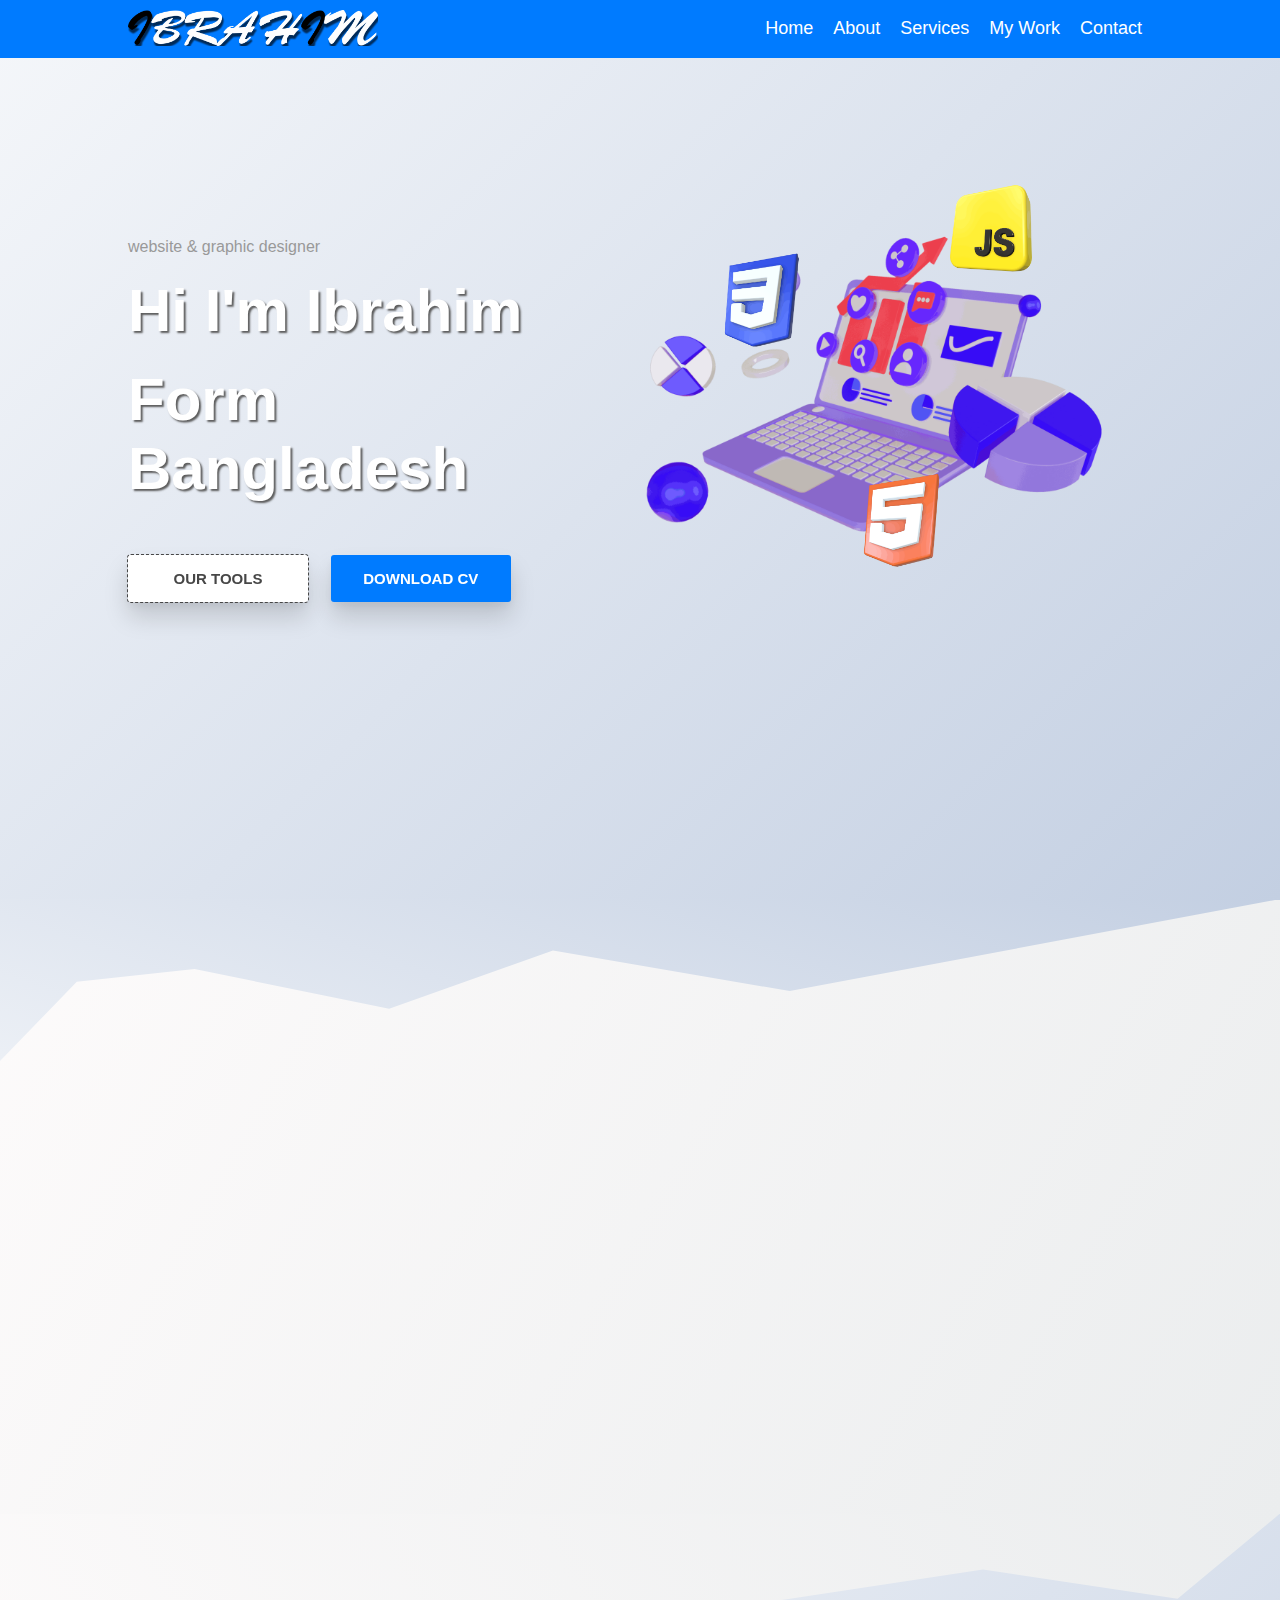
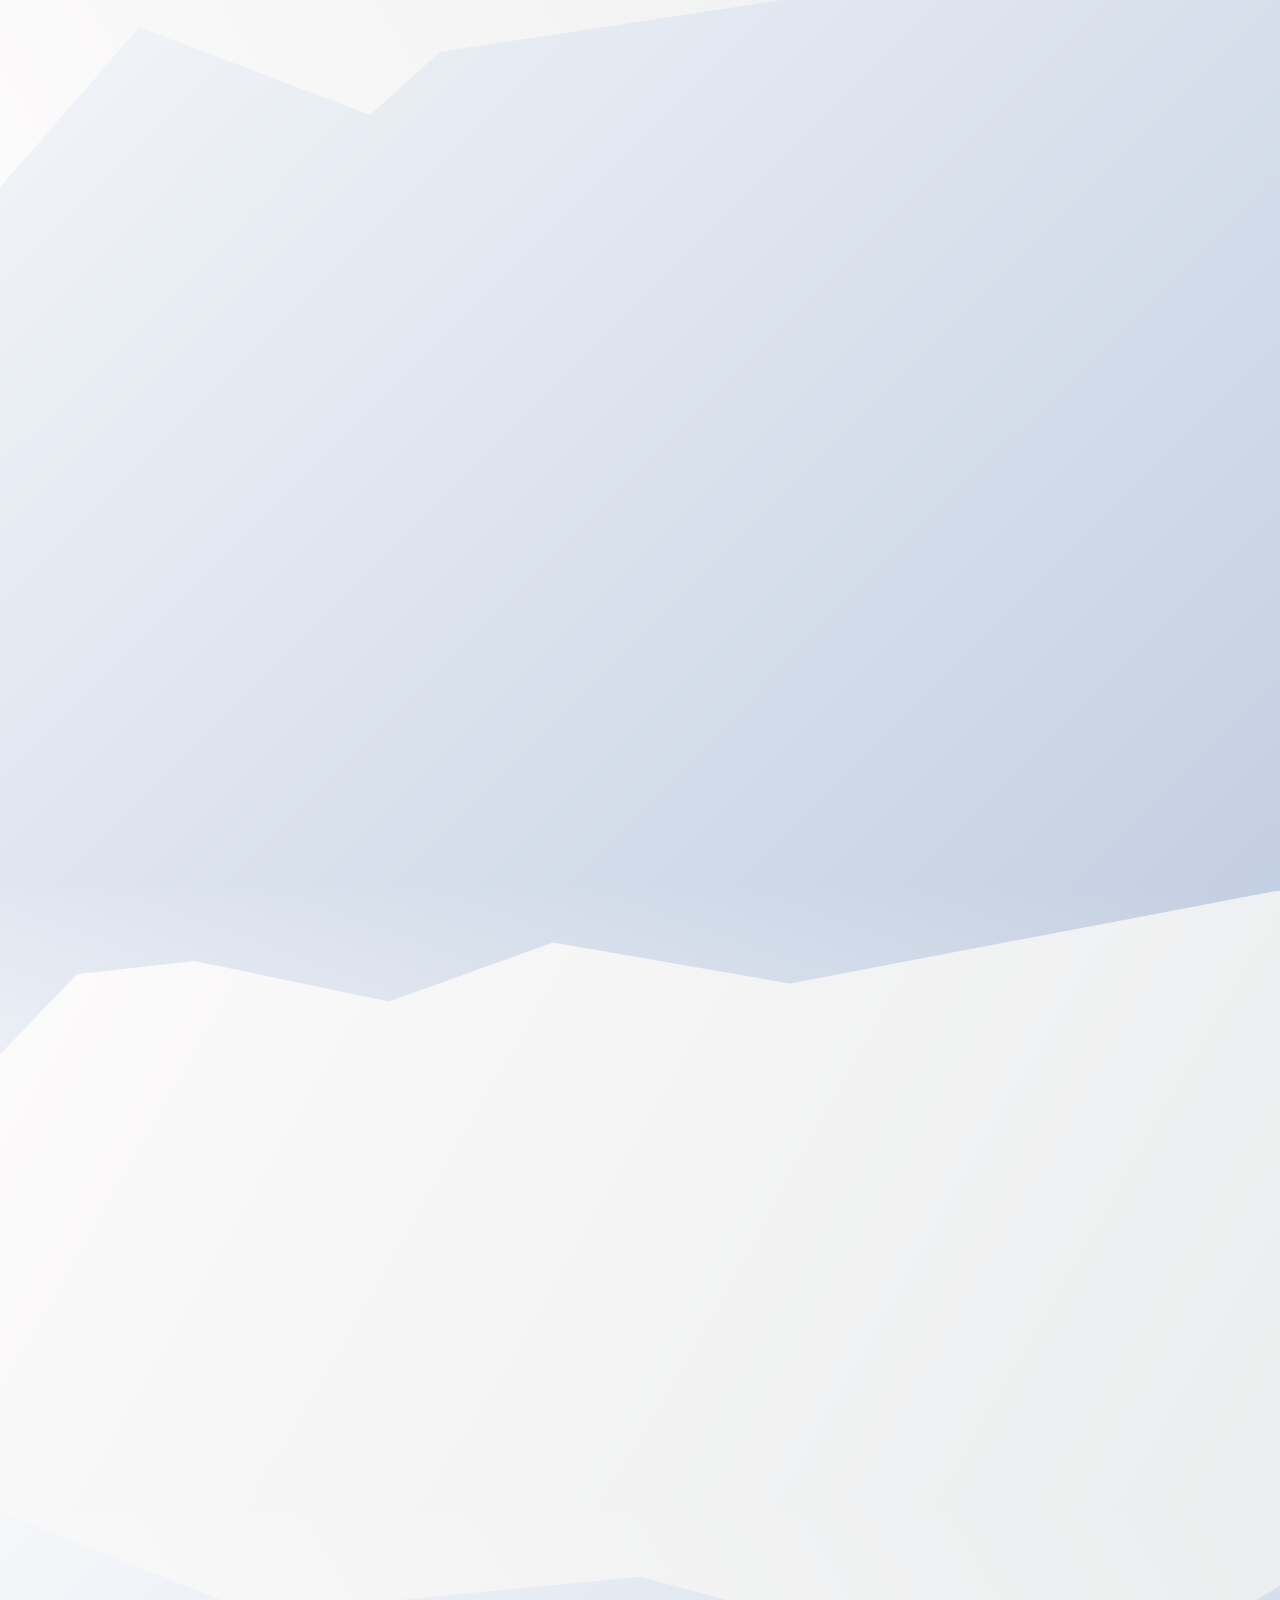
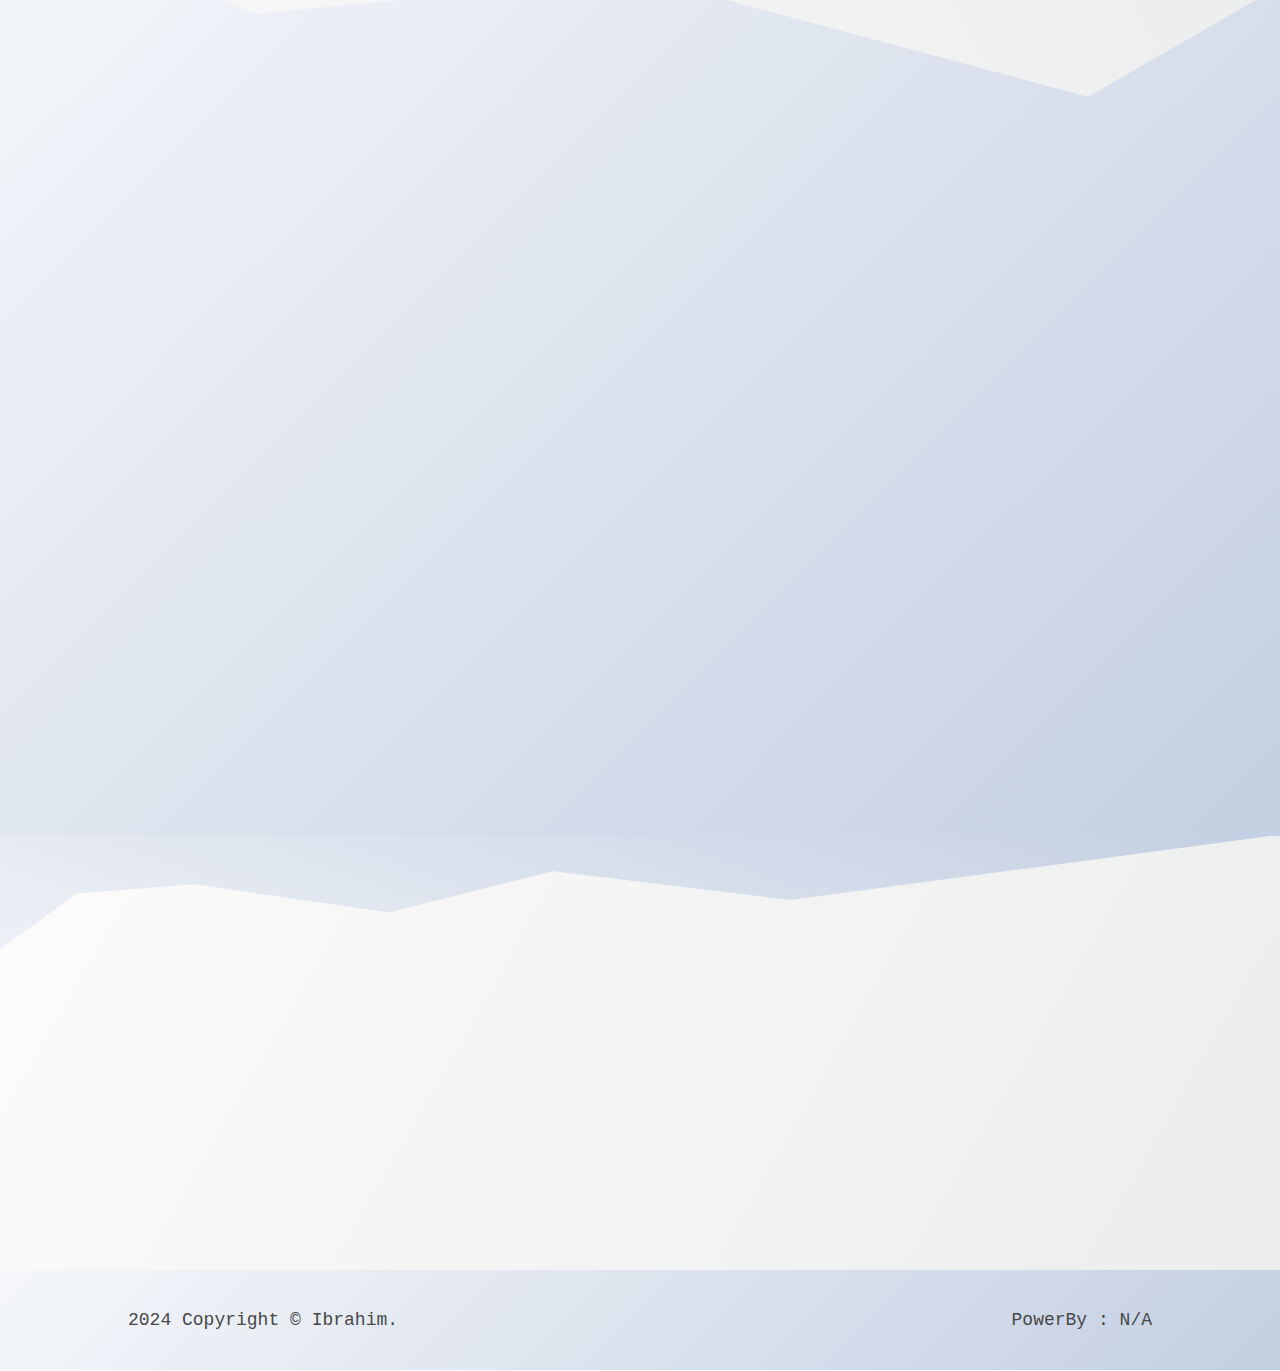
==== commit 3750994e: "v-1.1.0" ====
--- a/index.html
+++ b/index.html
@@ -77,7 +77,7 @@
                             01001001 01000010 01010010 01000001 01001000 01001001 01001101
                         </marquee>
                         <div class="btn-row">
-                            <a class="btn small-project" href="#">our tools</a>
+                            <a class="btn small-project" href="tools/tools.html">our tools</a>
                             <div class="noti-hov small-project-noti">
                                 <p class="not-hov-p">! Here are all the small projects</p>
                             </div>
--- a/resources/css/style.css
+++ b/resources/css/style.css
@@ -266,13 +266,13 @@
     z-index: 9999;
 }
 header nav .logo-box img {
-    height: 5rem;
+    width: 25rem;
 }
 nav .nav-row {
     display: flex;
     align-items: center;
     justify-content: space-between;
-    padding: .5rem 10%;
+    padding: 1rem 10%;
 }
 .nav-row .small-menu {
     display: none;
